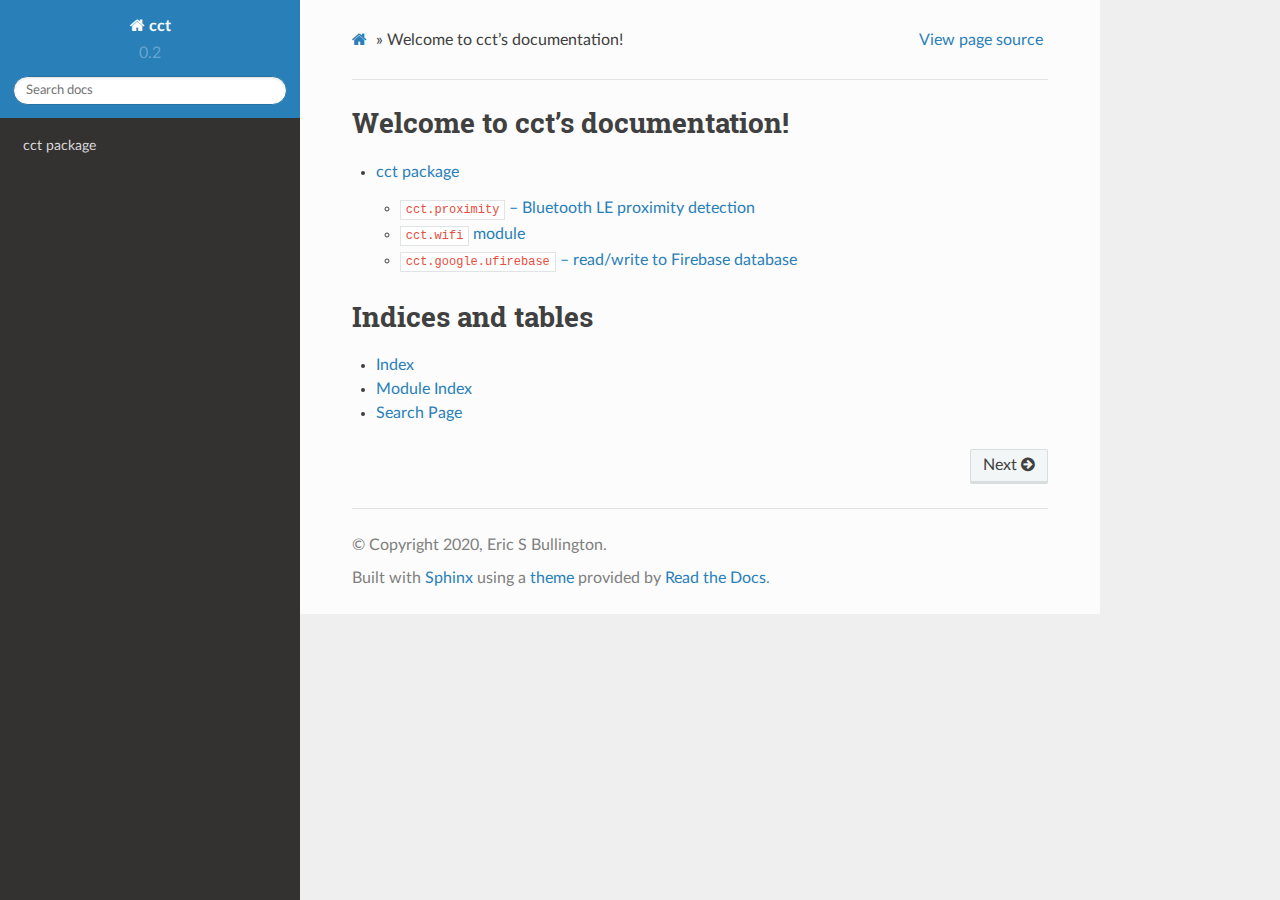
==== index.html @ 5c13d083 "Updated gh-pages" ====
<!DOCTYPE html>
<html class="writer-html5" lang="en" >
<head>
  <meta charset="utf-8" />
  
  <meta name="viewport" content="width=device-width, initial-scale=1.0" />
  
  <title>Welcome to cct’s documentation! &mdash; cct 0.2.0 documentation</title>
  

  
  <link rel="stylesheet" href="_static/css/theme.css" type="text/css" />
  <link rel="stylesheet" href="_static/pygments.css" type="text/css" />

  
  

  
  

  

  
  <!--[if lt IE 9]>
    <script src="_static/js/html5shiv.min.js"></script>
  <![endif]-->
  
    
      <script type="text/javascript" id="documentation_options" data-url_root="./" src="_static/documentation_options.js"></script>
        <script src="_static/jquery.js"></script>
        <script src="_static/underscore.js"></script>
        <script src="_static/doctools.js"></script>
    
    <script type="text/javascript" src="_static/js/theme.js"></script>

    
    <link rel="index" title="Index" href="genindex.html" />
    <link rel="search" title="Search" href="search.html" />
    <link rel="next" title="cct package" href="cct.html" /> 
</head>

<body class="wy-body-for-nav">

   
  <div class="wy-grid-for-nav">
    
    <nav data-toggle="wy-nav-shift" class="wy-nav-side">
      <div class="wy-side-scroll">
        <div class="wy-side-nav-search" >
          

          
            <a href="#" class="icon icon-home"> cct
          

          
          </a>

          
            
            
              <div class="version">
                0.2
              </div>
            
          

          
<div role="search">
  <form id="rtd-search-form" class="wy-form" action="search.html" method="get">
    <input type="text" name="q" placeholder="Search docs" />
    <input type="hidden" name="check_keywords" value="yes" />
    <input type="hidden" name="area" value="default" />
  </form>
</div>

          
        </div>

        
        <div class="wy-menu wy-menu-vertical" data-spy="affix" role="navigation" aria-label="main navigation">
          
            
            
              
            
            
              <ul>
<li class="toctree-l1"><a class="reference internal" href="cct.html">cct package</a></li>
</ul>

            
          
        </div>
        
      </div>
    </nav>

    <section data-toggle="wy-nav-shift" class="wy-nav-content-wrap">

      
      <nav class="wy-nav-top" aria-label="top navigation">
        
          <i data-toggle="wy-nav-top" class="fa fa-bars"></i>
          <a href="#">cct</a>
        
      </nav>


      <div class="wy-nav-content">
        
        <div class="rst-content">
        
          

















<div role="navigation" aria-label="breadcrumbs navigation">

  <ul class="wy-breadcrumbs">
    
      <li><a href="#" class="icon icon-home"></a> &raquo;</li>
        
      <li>Welcome to cct’s documentation!</li>
    
    
      <li class="wy-breadcrumbs-aside">
        
          
            <a href="_sources/index.rst.txt" rel="nofollow"> View page source</a>
          
        
      </li>
    
  </ul>

  
  <hr/>
</div>
          <div role="main" class="document" itemscope="itemscope" itemtype="http://schema.org/Article">
           <div itemprop="articleBody">
            
  <div class="section" id="welcome-to-cct-s-documentation">
<h1>Welcome to cct’s documentation!<a class="headerlink" href="#welcome-to-cct-s-documentation" title="Permalink to this headline">¶</a></h1>
<div class="toctree-wrapper compound">
<ul>
<li class="toctree-l1"><a class="reference internal" href="cct.html">cct package</a><ul>
<li class="toctree-l2"><a class="reference internal" href="cct.html#module-cct.proximity"><code class="docutils literal notranslate"><span class="pre">cct.proximity</span></code> – Bluetooth LE proximity detection</a></li>
<li class="toctree-l2"><a class="reference internal" href="cct.html#cct-wifi-module"><code class="docutils literal notranslate"><span class="pre">cct.wifi</span></code> module</a></li>
<li class="toctree-l2"><a class="reference internal" href="cct.html#cct-google-ufirebase-read-write-to-firebase-database"><code class="docutils literal notranslate"><span class="pre">cct.google.ufirebase</span></code> – read/write to Firebase database</a></li>
</ul>
</li>
</ul>
</div>
</div>
<div class="section" id="indices-and-tables">
<h1>Indices and tables<a class="headerlink" href="#indices-and-tables" title="Permalink to this headline">¶</a></h1>
<ul class="simple">
<li><p><a class="reference internal" href="genindex.html"><span class="std std-ref">Index</span></a></p></li>
<li><p><a class="reference internal" href="py-modindex.html"><span class="std std-ref">Module Index</span></a></p></li>
<li><p><a class="reference internal" href="search.html"><span class="std std-ref">Search Page</span></a></p></li>
</ul>
</div>


           </div>
           
          </div>
          <footer>
    <div class="rst-footer-buttons" role="navigation" aria-label="footer navigation">
        <a href="cct.html" class="btn btn-neutral float-right" title="cct package" accesskey="n" rel="next">Next <span class="fa fa-arrow-circle-right" aria-hidden="true"></span></a>
    </div>

  <hr/>

  <div role="contentinfo">
    <p>
        &#169; Copyright 2020, Eric S Bullington.

    </p>
  </div>
    
    
    
    Built with <a href="https://www.sphinx-doc.org/">Sphinx</a> using a
    
    <a href="https://github.com/readthedocs/sphinx_rtd_theme">theme</a>
    
    provided by <a href="https://readthedocs.org">Read the Docs</a>. 

</footer>
        </div>
      </div>

    </section>

  </div>
  

  <script type="text/javascript">
      jQuery(function () {
          SphinxRtdTheme.Navigation.enable(true);
      });
  </script>

  
  
    
   

</body>
</html>
---- _static/css/theme.css ----
html{box-sizing:border-box}*,:after,:before{box-sizing:inherit}article,aside,details,figcaption,figure,footer,header,hgroup,nav,section{display:block}audio,canvas,video{display:inline-block;*display:inline;*zoom:1}[hidden],audio:not([controls]){display:none}*{-webkit-box-sizing:border-box;-moz-box-sizing:border-box;box-sizing:border-box}html{font-size:100%;-webkit-text-size-adjust:100%;-ms-text-size-adjust:100%}body{margin:0}a:active,a:hover{outline:0}abbr[title]{border-bottom:1px dotted}b,strong{font-weight:700}blockquote{margin:0}dfn{font-style:italic}ins{background:#ff9;text-decoration:none}ins,mark{color:#000}mark{background:#ff0;font-style:italic;font-weight:700}.rst-content code,.rst-content tt,code,kbd,pre,samp{font-family:monospace,serif;_font-family:courier new,monospace;font-size:1em}pre{white-space:pre}q{quotes:none}q:after,q:before{content:"";content:none}small{font-size:85%}sub,sup{font-size:75%;line-height:0;position:relative;vertical-align:baseline}sup{top:-.5em}sub{bottom:-.25em}dl,ol,ul{margin:0;padding:0;list-style:none;list-style-image:none}li{list-style:none}dd{margin:0}img{border:0;-ms-interpolation-mode:bicubic;vertical-align:middle;max-width:100%}svg:not(:root){overflow:hidden}figure,form{margin:0}label{cursor:pointer}button,input,select,textarea{font-size:100%;margin:0;vertical-align:baseline;*vertical-align:middle}button,input{line-height:normal}button,input[type=button],input[type=reset],input[type=submit]{cursor:pointer;-webkit-appearance:button;*overflow:visible}button[disabled],input[disabled]{cursor:default}input[type=search]{-webkit-appearance:textfield;-moz-box-sizing:content-box;-webkit-box-sizing:content-box;box-sizing:content-box}textarea{resize:vertical}table{border-collapse:collapse;border-spacing:0}td{vertical-align:top}.chromeframe{margin:.2em 0;background:#ccc;color:#000;padding:.2em 0}.ir{display:block;border:0;text-indent:-999em;overflow:hidden;background-color:transparent;background-repeat:no-repeat;text-align:left;direction:ltr;*line-height:0}.ir br{display:none}.hidden{display:none!important;visibility:hidden}.visuallyhidden{border:0;clip:rect(0 0 0 0);height:1px;margin:-1px;overflow:hidden;padding:0;position:absolute;width:1px}.visuallyhidden.focusable:active,.visuallyhidden.focusable:focus{clip:auto;height:auto;margin:0;overflow:visible;position:static;width:auto}.invisible{visibility:hidden}.relative{position:relative}big,small{font-size:100%}@media print{body,html,section{background:none!important}*{box-shadow:none!important;text-shadow:none!important;filter:none!important;-ms-filter:none!important}a,a:visited{text-decoration:underline}.ir a:after,a[href^="#"]:after,a[href^="javascript:"]:after{content:""}blockquote,pre{page-break-inside:avoid}thead{display:table-header-group}img,tr{page-break-inside:avoid}img{max-width:100%!important}@page{margin:.5cm}.rst-content .toctree-wrapper>p.caption,h2,h3,p{orphans:3;widows:3}.rst-content .toctree-wrapper>p.caption,h2,h3{page-break-after:avoid}}.btn,.fa:before,.icon:before,.rst-content .admonition,.rst-content .admonition-title:before,.rst-content .admonition-todo,.rst-content .attention,.rst-content .caution,.rst-content .code-block-caption .headerlink:before,.rst-content .danger,.rst-content .error,.rst-content .hint,.rst-content .important,.rst-content .note,.rst-content .seealso,.rst-content .tip,.rst-content .warning,.rst-content code.download span:first-child:before,.rst-content dl dt .headerlink:before,.rst-content h1 .headerlink:before,.rst-content h2 .headerlink:before,.rst-content h3 .headerlink:before,.rst-content h4 .headerlink:before,.rst-content h5 .headerlink:before,.rst-content h6 .headerlink:before,.rst-content p.caption .headerlink:before,.rst-content table>caption .headerlink:before,.rst-content tt.download span:first-child:before,.wy-alert,.wy-dropdown .caret:before,.wy-inline-validate.wy-inline-validate-danger .wy-input-context:before,.wy-inline-validate.wy-inline-validate-info .wy-input-context:before,.wy-inline-validate.wy-inline-validate-success .wy-input-context:before,.wy-inline-validate.wy-inline-validate-warning .wy-input-context:before,.wy-menu-vertical li.current>a,.wy-menu-vertical li.current>a span.toctree-expand:before,.wy-menu-vertical li.on a,.wy-menu-vertical li.on a span.toctree-expand:before,.wy-menu-vertical li span.toctree-expand:before,.wy-nav-top a,.wy-side-nav-search .wy-dropdown>a,.wy-side-nav-search>a,input[type=color],input[type=date],input[type=datetime-local],input[type=datetime],input[type=email],input[type=month],input[type=number],input[type=password],input[type=search],input[type=tel],input[type=text],input[type=time],input[type=url],input[type=week],select,textarea{-webkit-font-smoothing:antialiased}.clearfix{*zoom:1}.clearfix:after,.clearfix:before{display:table;content:""}.clearfix:after{clear:both}/*!
 *  Font Awesome 4.7.0 by @davegandy - http://fontawesome.io - @fontawesome
 *  License - http://fontawesome.io/license (Font: SIL OFL 1.1, CSS: MIT License)
 */@font-face{font-family:FontAwesome;src:url(fonts/fontawesome-webfont.eot?674f50d287a8c48dc19ba404d20fe713);src:url(fonts/fontawesome-webfont.eot?674f50d287a8c48dc19ba404d20fe713?#iefix&v=4.7.0) format("embedded-opentype"),url(fonts/fontawesome-webfont.woff2?af7ae505a9eed503f8b8e6982036873e) format("woff2"),url(fonts/fontawesome-webfont.woff?fee66e712a8a08eef5805a46892932ad) format("woff"),url(fonts/fontawesome-webfont.ttf?b06871f281fee6b241d60582ae9369b9) format("truetype"),url(fonts/fontawesome-webfont.svg?912ec66d7572ff821749319396470bde#fontawesomeregular) format("svg");font-weight:400;font-style:normal}.fa,.icon,.rst-content .admonition-title,.rst-content .code-block-caption .headerlink,.rst-content code.download span:first-child,.rst-content dl dt .headerlink,.rst-content h1 .headerlink,.rst-content h2 .headerlink,.rst-content h3 .headerlink,.rst-content h4 .headerlink,.rst-content h5 .headerlink,.rst-content h6 .headerlink,.rst-content p.caption .headerlink,.rst-content table>caption .headerlink,.rst-content tt.download span:first-child,.wy-menu-vertical li.current>a span.toctree-expand,.wy-menu-vertical li.on a span.toctree-expand,.wy-menu-vertical li span.toctree-expand{display:inline-block;font:normal normal normal 14px/1 FontAwesome;font-size:inherit;text-rendering:auto;-webkit-font-smoothing:antialiased;-moz-osx-font-smoothing:grayscale}.fa-lg{font-size:1.33333em;line-height:.75em;vertical-align:-15%}.fa-2x{font-size:2em}.fa-3x{font-size:3em}.fa-4x{font-size:4em}.fa-5x{font-size:5em}.fa-fw{width:1.28571em;text-align:center}.fa-ul{padding-left:0;margin-left:2.14286em;list-style-type:none}.fa-ul>li{position:relative}.fa-li{position:absolute;left:-2.14286em;width:2.14286em;top:.14286em;text-align:center}.fa-li.fa-lg{left:-1.85714em}.fa-border{padding:.2em .25em .15em;border:.08em solid #eee;border-radius:.1em}.fa-pull-left{float:left}.fa-pull-right{float:right}.fa-pull-left.icon,.fa.fa-pull-left,.rst-content .code-block-caption .fa-pull-left.headerlink,.rst-content .fa-pull-left.admonition-title,.rst-content code.download span.fa-pull-left:first-child,.rst-content dl dt .fa-pull-left.headerlink,.rst-content h1 .fa-pull-left.headerlink,.rst-content h2 .fa-pull-left.headerlink,.rst-content h3 .fa-pull-left.headerlink,.rst-content h4 .fa-pull-left.headerlink,.rst-content h5 .fa-pull-left.headerlink,.rst-content h6 .fa-pull-left.headerlink,.rst-content p.caption .fa-pull-left.headerlink,.rst-content table>caption .fa-pull-left.headerlink,.rst-content tt.download span.fa-pull-left:first-child,.wy-menu-vertical li.current>a span.fa-pull-left.toctree-expand,.wy-menu-vertical li.on a span.fa-pull-left.toctree-expand,.wy-menu-vertical li span.fa-pull-left.toctree-expand{margin-right:.3em}.fa-pull-right.icon,.fa.fa-pull-right,.rst-content .code-block-caption .fa-pull-right.headerlink,.rst-content .fa-pull-right.admonition-title,.rst-content code.download span.fa-pull-right:first-child,.rst-content dl dt .fa-pull-right.headerlink,.rst-content h1 .fa-pull-right.headerlink,.rst-content h2 .fa-pull-right.headerlink,.rst-content h3 .fa-pull-right.headerlink,.rst-content h4 .fa-pull-right.headerlink,.rst-content h5 .fa-pull-right.headerlink,.rst-content h6 .fa-pull-right.headerlink,.rst-content p.caption .fa-pull-right.headerlink,.rst-content table>caption .fa-pull-right.headerlink,.rst-content tt.download span.fa-pull-right:first-child,.wy-menu-vertical li.current>a span.fa-pull-right.toctree-expand,.wy-menu-vertical li.on a span.fa-pull-right.toctree-expand,.wy-menu-vertical li span.fa-pull-right.toctree-expand{margin-left:.3em}.pull-right{float:right}.pull-left{float:left}.fa.pull-left,.pull-left.icon,.rst-content .code-block-caption .pull-left.headerlink,.rst-content .pull-left.admonition-title,.rst-content code.download span.pull-left:first-child,.rst-content dl dt .pull-left.headerlink,.rst-content h1 .pull-left.headerlink,.rst-content h2 .pull-left.headerlink,.rst-content h3 .pull-left.headerlink,.rst-content h4 .pull-left.headerlink,.rst-content h5 .pull-left.headerlink,.rst-content h6 .pull-left.headerlink,.rst-content p.caption .pull-left.headerlink,.rst-content table>caption .pull-left.headerlink,.rst-content tt.download span.pull-left:first-child,.wy-menu-vertical li.current>a span.pull-left.toctree-expand,.wy-menu-vertical li.on a span.pull-left.toctree-expand,.wy-menu-vertical li span.pull-left.toctree-expand{margin-right:.3em}.fa.pull-right,.pull-right.icon,.rst-content .code-block-caption .pull-right.headerlink,.rst-content .pull-right.admonition-title,.rst-content code.download span.pull-right:first-child,.rst-content dl dt .pull-right.headerlink,.rst-content h1 .pull-right.headerlink,.rst-content h2 .pull-right.headerlink,.rst-content h3 .pull-right.headerlink,.rst-content h4 .pull-right.headerlink,.rst-content h5 .pull-right.headerlink,.rst-content h6 .pull-right.headerlink,.rst-content p.caption .pull-right.headerlink,.rst-content table>caption .pull-right.headerlink,.rst-content tt.download span.pull-right:first-child,.wy-menu-vertical li.current>a span.pull-right.toctree-expand,.wy-menu-vertical li.on a span.pull-right.toctree-expand,.wy-menu-vertical li span.pull-right.toctree-expand{margin-left:.3em}.fa-spin{-webkit-animation:fa-spin 2s linear infinite;animation:fa-spin 2s linear infinite}.fa-pulse{-webkit-animation:fa-spin 1s steps(8) infinite;animation:fa-spin 1s steps(8) infinite}@-webkit-keyframes fa-spin{0%{-webkit-transform:rotate(0deg);transform:rotate(0deg)}to{-webkit-transform:rotate(359deg);transform:rotate(359deg)}}@keyframes fa-spin{0%{-webkit-transform:rotate(0deg);transform:rotate(0deg)}to{-webkit-transform:rotate(359deg);transform:rotate(359deg)}}.fa-rotate-90{-ms-filter:"progid:DXImageTransform.Microsoft.BasicImage(rotation=1)";-webkit-transform:rotate(90deg);-ms-transform:rotate(90deg);transform:rotate(90deg)}.fa-rotate-180{-ms-filter:"progid:DXImageTransform.Microsoft.BasicImage(rotation=2)";-webkit-transform:rotate(180deg);-ms-transform:rotate(180deg);transform:rotate(180deg)}.fa-rotate-270{-ms-filter:"progid:DXImageTransform.Microsoft.BasicImage(rotation=3)";-webkit-transform:rotate(270deg);-ms-transform:rotate(270deg);transform:rotate(270deg)}.fa-flip-horizontal{-ms-filter:"progid:DXImageTransform.Microsoft.BasicImage(rotation=0, mirror=1)";-webkit-transform:scaleX(-1);-ms-transform:scaleX(-1);transform:scaleX(-1)}.fa-flip-vertical{-ms-filter:"progid:DXImageTransform.Microsoft.BasicImage(rotation=2, mirror=1)";-webkit-transform:scaleY(-1);-ms-transform:scaleY(-1);transform:scaleY(-1)}:root .fa-flip-horizontal,:root .fa-flip-vertical,:root .fa-rotate-90,:root .fa-rotate-180,:root .fa-rotate-270{filter:none}.fa-stack{position:relative;display:inline-block;width:2em;height:2em;line-height:2em;vertical-align:middle}.fa-stack-1x,.fa-stack-2x{position:absolute;left:0;width:100%;text-align:center}.fa-stack-1x{line-height:inherit}.fa-stack-2x{font-size:2em}.fa-inverse{color:#fff}.fa-glass:before{content:""}.fa-music:before{content:""}.fa-search:before,.icon-search:before{content:""}.fa-envelope-o:before{content:""}.fa-heart:before{content:""}.fa-star:before{content:""}.fa-star-o:before{content:""}.fa-user:before{content:""}.fa-film:before{content:""}.fa-th-large:before{content:""}.fa-th:before{content:""}.fa-th-list:before{content:""}.fa-check:before{content:""}.fa-close:before,.fa-remove:before,.fa-times:before{content:""}.fa-search-plus:before{content:""}.fa-search-minus:before{content:""}.fa-power-off:before{content:""}.fa-signal:before{content:""}.fa-cog:before,.fa-gear:before{content:""}.fa-trash-o:before{content:""}.fa-home:before,.icon-home:before{content:""}.fa-file-o:before{content:""}.fa-clock-o:before{content:""}.fa-road:before{content:""}.fa-download:before,.rst-content code.download span:first-child:before,.rst-content tt.download span:first-child:before{content:""}.fa-arrow-circle-o-down:before{content:""}.fa-arrow-circle-o-up:before{content:""}.fa-inbox:before{content:""}.fa-play-circle-o:before{content:""}.fa-repeat:before,.fa-rotate-right:before{content:""}.fa-refresh:before{content:""}.fa-list-alt:before{content:""}.fa-lock:before{content:""}.fa-flag:before{content:""}.fa-headphones:before{content:""}.fa-volume-off:before{content:""}.fa-volume-down:before{content:""}.fa-volume-up:before{content:""}.fa-qrcode:before{content:""}.fa-barcode:before{content:""}.fa-tag:before{content:""}.fa-tags:before{content:""}.fa-book:before,.icon-book:before{content:""}.fa-bookmark:before{content:""}.fa-print:before{content:""}.fa-camera:before{content:""}.fa-font:before{content:""}.fa-bold:before{content:""}.fa-italic:before{content:""}.fa-text-height:before{content:""}.fa-text-width:before{content:""}.fa-align-left:before{content:""}.fa-align-center:before{content:""}.fa-align-right:before{content:""}.fa-align-justify:before{content:""}.fa-list:before{content:""}.fa-dedent:before,.fa-outdent:before{content:""}.fa-indent:before{content:""}.fa-video-camera:before{content:""}.fa-image:before,.fa-photo:before,.fa-picture-o:before{content:""}.fa-pencil:before{content:""}.fa-map-marker:before{content:""}.fa-adjust:before{content:""}.fa-tint:before{content:""}.fa-edit:before,.fa-pencil-square-o:before{content:""}.fa-share-square-o:before{content:""}.fa-check-square-o:before{content:""}.fa-arrows:before{content:""}.fa-step-backward:before{content:""}.fa-fast-backward:before{content:""}.fa-backward:before{content:""}.fa-play:before{content:""}.fa-pause:before{content:""}.fa-stop:before{content:""}.fa-forward:before{content:""}.fa-fast-forward:before{content:""}.fa-step-forward:before{content:""}.fa-eject:before{content:""}.fa-chevron-left:before{content:""}.fa-chevron-right:before{content:""}.fa-plus-circle:before{content:""}.fa-minus-circle:before{content:""}.fa-times-circle:before,.wy-inline-validate.wy-inline-validate-danger .wy-input-context:before{content:""}.fa-check-circle:before,.wy-inline-validate.wy-inline-validate-success .wy-input-context:before{content:""}.fa-question-circle:before{content:""}.fa-info-circle:before{content:""}.fa-crosshairs:before{content:""}.fa-times-circle-o:before{content:""}.fa-check-circle-o:before{content:""}.fa-ban:before{content:""}.fa-arrow-left:before{content:""}.fa-arrow-right:before{content:""}.fa-arrow-up:before{content:""}.fa-arrow-down:before{content:""}.fa-mail-forward:before,.fa-share:before{content:""}.fa-expand:before{content:""}.fa-compress:before{content:""}.fa-plus:before{content:""}.fa-minus:before{content:""}.fa-asterisk:before{content:""}.fa-exclamation-circle:before,.rst-content .admonition-title:before,.wy-inline-validate.wy-inline-validate-info .wy-input-context:before,.wy-inline-validate.wy-inline-validate-warning .wy-input-context:before{content:""}.fa-gift:before{content:""}.fa-leaf:before{content:""}.fa-fire:before,.icon-fire:before{content:""}.fa-eye:before{content:""}.fa-eye-slash:before{content:""}.fa-exclamation-triangle:before,.fa-warning:before{content:""}.fa-plane:before{content:""}.fa-calendar:before{content:""}.fa-random:before{content:""}.fa-comment:before{content:""}.fa-magnet:before{content:""}.fa-chevron-up:before{content:""}.fa-chevron-down:before{content:""}.fa-retweet:before{content:""}.fa-shopping-cart:before{content:""}.fa-folder:before{content:""}.fa-folder-open:before{content:""}.fa-arrows-v:before{content:""}.fa-arrows-h:before{content:""}.fa-bar-chart-o:before,.fa-bar-chart:before{content:""}.fa-twitter-square:before{content:""}.fa-facebook-square:before{content:""}.fa-camera-retro:before{content:""}.fa-key:before{content:""}.fa-cogs:before,.fa-gears:before{content:""}.fa-comments:before{content:""}.fa-thumbs-o-up:before{content:""}.fa-thumbs-o-down:before{content:""}.fa-star-half:before{content:""}.fa-heart-o:before{content:""}.fa-sign-out:before{content:""}.fa-linkedin-square:before{content:""}.fa-thumb-tack:before{content:""}.fa-external-link:before{content:""}.fa-sign-in:before{content:""}.fa-trophy:before{content:""}.fa-github-square:before{content:""}.fa-upload:before{content:""}.fa-lemon-o:before{content:""}.fa-phone:before{content:""}.fa-square-o:before{content:""}.fa-bookmark-o:before{content:""}.fa-phone-square:before{content:""}.fa-twitter:before{content:""}.fa-facebook-f:before,.fa-facebook:before{content:""}.fa-github:before,.icon-github:before{content:""}.fa-unlock:before{content:""}.fa-credit-card:before{content:""}.fa-feed:before,.fa-rss:before{content:""}.fa-hdd-o:before{content:""}.fa-bullhorn:before{content:""}.fa-bell:before{content:""}.fa-certificate:before{content:""}.fa-hand-o-right:before{content:""}.fa-hand-o-left:before{content:""}.fa-hand-o-up:before{content:""}.fa-hand-o-down:before{content:""}.fa-arrow-circle-left:before,.icon-circle-arrow-left:before{content:""}.fa-arrow-circle-right:before,.icon-circle-arrow-right:before{content:""}.fa-arrow-circle-up:before{content:""}.fa-arrow-circle-down:before{content:""}.fa-globe:before{content:""}.fa-wrench:before{content:""}.fa-tasks:before{content:""}.fa-filter:before{content:""}.fa-briefcase:before{content:""}.fa-arrows-alt:before{content:""}.fa-group:before,.fa-users:before{content:""}.fa-chain:before,.fa-link:before,.icon-link:before{content:""}.fa-cloud:before{content:""}.fa-flask:before{content:""}.fa-cut:before,.fa-scissors:before{content:""}.fa-copy:before,.fa-files-o:before{content:""}.fa-paperclip:before{content:""}.fa-floppy-o:before,.fa-save:before{content:""}.fa-square:before{content:""}.fa-bars:before,.fa-navicon:before,.fa-reorder:before{content:""}.fa-list-ul:before{content:""}.fa-list-ol:before{content:""}.fa-strikethrough:before{content:""}.fa-underline:before{content:""}.fa-table:before{content:""}.fa-magic:before{content:""}.fa-truck:before{content:""}.fa-pinterest:before{content:""}.fa-pinterest-square:before{content:""}.fa-google-plus-square:before{content:""}.fa-google-plus:before{content:""}.fa-money:before{content:""}.fa-caret-down:before,.icon-caret-down:before,.wy-dropdown .caret:before{content:""}.fa-caret-up:before{content:""}.fa-caret-left:before{content:""}.fa-caret-right:before{content:""}.fa-columns:before{content:""}.fa-sort:before,.fa-unsorted:before{content:""}.fa-sort-desc:before,.fa-sort-down:before{content:""}.fa-sort-asc:before,.fa-sort-up:before{content:""}.fa-envelope:before{content:""}.fa-linkedin:before{content:""}.fa-rotate-left:before,.fa-undo:before{content:""}.fa-gavel:before,.fa-legal:before{content:""}.fa-dashboard:before,.fa-tachometer:before{content:""}.fa-comment-o:before{content:""}.fa-comments-o:before{content:""}.fa-bolt:before,.fa-flash:before{content:""}.fa-sitemap:before{content:""}.fa-umbrella:before{content:""}.fa-clipboard:before,.fa-paste:before{content:""}.fa-lightbulb-o:before{content:""}.fa-exchange:before{content:""}.fa-cloud-download:before{content:""}.fa-cloud-upload:before{content:""}.fa-user-md:before{content:""}.fa-stethoscope:before{content:""}.fa-suitcase:before{content:""}.fa-bell-o:before{content:""}.fa-coffee:before{content:""}.fa-cutlery:before{content:""}.fa-file-text-o:before{content:""}.fa-building-o:before{content:""}.fa-hospital-o:before{content:""}.fa-ambulance:before{content:""}.fa-medkit:before{content:""}.fa-fighter-jet:before{content:""}.fa-beer:before{content:""}.fa-h-square:before{content:""}.fa-plus-square:before{content:""}.fa-angle-double-left:before{content:""}.fa-angle-double-right:before{content:""}.fa-angle-double-up:before{content:""}.fa-angle-double-down:before{content:""}.fa-angle-left:before{content:""}.fa-angle-right:before{content:""}.fa-angle-up:before{content:""}.fa-angle-down:before{content:""}.fa-desktop:before{content:""}.fa-laptop:before{content:""}.fa-tablet:before{content:""}.fa-mobile-phone:before,.fa-mobile:before{content:""}.fa-circle-o:before{content:""}.fa-quote-left:before{content:""}.fa-quote-right:before{content:""}.fa-spinner:before{content:""}.fa-circle:before{content:""}.fa-mail-reply:before,.fa-reply:before{content:""}.fa-github-alt:before{content:""}.fa-folder-o:before{content:""}.fa-folder-open-o:before{content:""}.fa-smile-o:before{content:""}.fa-frown-o:before{content:""}.fa-meh-o:before{content:""}.fa-gamepad:before{content:""}.fa-keyboard-o:before{content:""}.fa-flag-o:before{content:""}.fa-flag-checkered:before{content:""}.fa-terminal:before{content:""}.fa-code:before{content:""}.fa-mail-reply-all:before,.fa-reply-all:before{content:""}.fa-star-half-empty:before,.fa-star-half-full:before,.fa-star-half-o:before{content:""}.fa-location-arrow:before{content:""}.fa-crop:before{content:""}.fa-code-fork:before{content:""}.fa-chain-broken:before,.fa-unlink:before{content:""}.fa-question:before{content:""}.fa-info:before{content:""}.fa-exclamation:before{content:""}.fa-superscript:before{content:""}.fa-subscript:before{content:""}.fa-eraser:before{content:""}.fa-puzzle-piece:before{content:""}.fa-microphone:before{content:""}.fa-microphone-slash:before{content:""}.fa-shield:before{content:""}.fa-calendar-o:before{content:""}.fa-fire-extinguisher:before{content:""}.fa-rocket:before{content:""}.fa-maxcdn:before{content:""}.fa-chevron-circle-left:before{content:""}.fa-chevron-circle-right:before{content:""}.fa-chevron-circle-up:before{content:""}.fa-chevron-circle-down:before{content:""}.fa-html5:before{content:""}.fa-css3:before{content:""}.fa-anchor:before{content:""}.fa-unlock-alt:before{content:""}.fa-bullseye:before{content:""}.fa-ellipsis-h:before{content:""}.fa-ellipsis-v:before{content:""}.fa-rss-square:before{content:""}.fa-play-circle:before{content:""}.fa-ticket:before{content:""}.fa-minus-square:before{content:""}.fa-minus-square-o:before,.wy-menu-vertical li.current>a span.toctree-expand:before,.wy-menu-vertical li.on a span.toctree-expand:before{content:""}.fa-level-up:before{content:""}.fa-level-down:before{content:""}.fa-check-square:before{content:""}.fa-pencil-square:before{content:""}.fa-external-link-square:before{content:""}.fa-share-square:before{content:""}.fa-compass:before{content:""}.fa-caret-square-o-down:before,.fa-toggle-down:before{content:""}.fa-caret-square-o-up:before,.fa-toggle-up:before{content:""}.fa-caret-square-o-right:before,.fa-toggle-right:before{content:""}.fa-eur:before,.fa-euro:before{content:""}.fa-gbp:before{content:""}.fa-dollar:before,.fa-usd:before{content:""}.fa-inr:before,.fa-rupee:before{content:""}.fa-cny:before,.fa-jpy:before,.fa-rmb:before,.fa-yen:before{content:""}.fa-rouble:before,.fa-rub:before,.fa-ruble:before{content:""}.fa-krw:before,.fa-won:before{content:""}.fa-bitcoin:before,.fa-btc:before{content:""}.fa-file:before{content:""}.fa-file-text:before{content:""}.fa-sort-alpha-asc:before{content:""}.fa-sort-alpha-desc:before{content:""}.fa-sort-amount-asc:before{content:""}.fa-sort-amount-desc:before{content:""}.fa-sort-numeric-asc:before{content:""}.fa-sort-numeric-desc:before{content:""}.fa-thumbs-up:before{content:""}.fa-thumbs-down:before{content:""}.fa-youtube-square:before{content:""}.fa-youtube:before{content:""}.fa-xing:before{content:""}.fa-xing-square:before{content:""}.fa-youtube-play:before{content:""}.fa-dropbox:before{content:""}.fa-stack-overflow:before{content:""}.fa-instagram:before{content:""}.fa-flickr:before{content:""}.fa-adn:before{content:""}.fa-bitbucket:before,.icon-bitbucket:before{content:""}.fa-bitbucket-square:before{content:""}.fa-tumblr:before{content:""}.fa-tumblr-square:before{content:""}.fa-long-arrow-down:before{content:""}.fa-long-arrow-up:before{content:""}.fa-long-arrow-left:before{content:""}.fa-long-arrow-right:before{content:""}.fa-apple:before{content:""}.fa-windows:before{content:""}.fa-android:before{content:""}.fa-linux:before{content:""}.fa-dribbble:before{content:""}.fa-skype:before{content:""}.fa-foursquare:before{content:""}.fa-trello:before{content:""}.fa-female:before{content:""}.fa-male:before{content:""}.fa-gittip:before,.fa-gratipay:before{content:""}.fa-sun-o:before{content:""}.fa-moon-o:before{content:""}.fa-archive:before{content:""}.fa-bug:before{content:""}.fa-vk:before{content:""}.fa-weibo:before{content:""}.fa-renren:before{content:""}.fa-pagelines:before{content:""}.fa-stack-exchange:before{content:""}.fa-arrow-circle-o-right:before{content:""}.fa-arrow-circle-o-left:before{content:""}.fa-caret-square-o-left:before,.fa-toggle-left:before{content:""}.fa-dot-circle-o:before{content:""}.fa-wheelchair:before{content:""}.fa-vimeo-square:before{content:""}.fa-try:before,.fa-turkish-lira:before{content:""}.fa-plus-square-o:before,.wy-menu-vertical li span.toctree-expand:before{content:""}.fa-space-shuttle:before{content:""}.fa-slack:before{content:""}.fa-envelope-square:before{content:""}.fa-wordpress:before{content:""}.fa-openid:before{content:""}.fa-bank:before,.fa-institution:before,.fa-university:before{content:""}.fa-graduation-cap:before,.fa-mortar-board:before{content:""}.fa-yahoo:before{content:""}.fa-google:before{content:""}.fa-reddit:before{content:""}.fa-reddit-square:before{content:""}.fa-stumbleupon-circle:before{content:""}.fa-stumbleupon:before{content:""}.fa-delicious:before{content:""}.fa-digg:before{content:""}.fa-pied-piper-pp:before{content:""}.fa-pied-piper-alt:before{content:""}.fa-drupal:before{content:""}.fa-joomla:before{content:""}.fa-language:before{content:""}.fa-fax:before{content:""}.fa-building:before{content:""}.fa-child:before{content:""}.fa-paw:before{content:""}.fa-spoon:before{content:""}.fa-cube:before{content:""}.fa-cubes:before{content:""}.fa-behance:before{content:""}.fa-behance-square:before{content:""}.fa-steam:before{content:""}.fa-steam-square:before{content:""}.fa-recycle:before{content:""}.fa-automobile:before,.fa-car:before{content:""}.fa-cab:before,.fa-taxi:before{content:""}.fa-tree:before{content:""}.fa-spotify:before{content:""}.fa-deviantart:before{content:""}.fa-soundcloud:before{content:""}.fa-database:before{content:""}.fa-file-pdf-o:before{content:""}.fa-file-word-o:before{content:""}.fa-file-excel-o:before{content:""}.fa-file-powerpoint-o:before{content:""}.fa-file-image-o:before,.fa-file-photo-o:before,.fa-file-picture-o:before{content:""}.fa-file-archive-o:before,.fa-file-zip-o:before{content:""}.fa-file-audio-o:before,.fa-file-sound-o:before{content:""}.fa-file-movie-o:before,.fa-file-video-o:before{content:""}.fa-file-code-o:before{content:""}.fa-vine:before{content:""}.fa-codepen:before{content:""}.fa-jsfiddle:before{content:""}.fa-life-bouy:before,.fa-life-buoy:before,.fa-life-ring:before,.fa-life-saver:before,.fa-support:before{content:""}.fa-circle-o-notch:before{content:""}.fa-ra:before,.fa-rebel:before,.fa-resistance:before{content:""}.fa-empire:before,.fa-ge:before{content:""}.fa-git-square:before{content:""}.fa-git:before{content:""}.fa-hacker-news:before,.fa-y-combinator-square:before,.fa-yc-square:before{content:""}.fa-tencent-weibo:before{content:""}.fa-qq:before{content:""}.fa-wechat:before,.fa-weixin:before{content:""}.fa-paper-plane:before,.fa-send:before{content:""}.fa-paper-plane-o:before,.fa-send-o:before{content:""}.fa-history:before{content:""}.fa-circle-thin:before{content:""}.fa-header:before{content:""}.fa-paragraph:before{content:""}.fa-sliders:before{content:""}.fa-share-alt:before{content:""}.fa-share-alt-square:before{content:""}.fa-bomb:before{content:""}.fa-futbol-o:before,.fa-soccer-ball-o:before{content:""}.fa-tty:before{content:""}.fa-binoculars:before{content:""}.fa-plug:before{content:""}.fa-slideshare:before{content:""}.fa-twitch:before{content:""}.fa-yelp:before{content:""}.fa-newspaper-o:before{content:""}.fa-wifi:before{content:""}.fa-calculator:before{content:""}.fa-paypal:before{content:""}.fa-google-wallet:before{content:""}.fa-cc-visa:before{content:""}.fa-cc-mastercard:before{content:""}.fa-cc-discover:before{content:""}.fa-cc-amex:before{content:""}.fa-cc-paypal:before{content:""}.fa-cc-stripe:before{content:""}.fa-bell-slash:before{content:""}.fa-bell-slash-o:before{content:""}.fa-trash:before{content:""}.fa-copyright:before{content:""}.fa-at:before{content:""}.fa-eyedropper:before{content:""}.fa-paint-brush:before{content:""}.fa-birthday-cake:before{content:""}.fa-area-chart:before{content:""}.fa-pie-chart:before{content:""}.fa-line-chart:before{content:""}.fa-lastfm:before{content:""}.fa-lastfm-square:before{content:""}.fa-toggle-off:before{content:""}.fa-toggle-on:before{content:""}.fa-bicycle:before{content:""}.fa-bus:before{content:""}.fa-ioxhost:before{content:""}.fa-angellist:before{content:""}.fa-cc:before{content:""}.fa-ils:before,.fa-shekel:before,.fa-sheqel:before{content:""}.fa-meanpath:before{content:""}.fa-buysellads:before{content:""}.fa-connectdevelop:before{content:""}.fa-dashcube:before{content:""}.fa-forumbee:before{content:""}.fa-leanpub:before{content:""}.fa-sellsy:before{content:""}.fa-shirtsinbulk:before{content:""}.fa-simplybuilt:before{content:""}.fa-skyatlas:before{content:""}.fa-cart-plus:before{content:""}.fa-cart-arrow-down:before{content:""}.fa-diamond:before{content:""}.fa-ship:before{content:""}.fa-user-secret:before{content:""}.fa-motorcycle:before{content:""}.fa-street-view:before{content:""}.fa-heartbeat:before{content:""}.fa-venus:before{content:""}.fa-mars:before{content:""}.fa-mercury:before{content:""}.fa-intersex:before,.fa-transgender:before{content:""}.fa-transgender-alt:before{content:""}.fa-venus-double:before{content:""}.fa-mars-double:before{content:""}.fa-venus-mars:before{content:""}.fa-mars-stroke:before{content:""}.fa-mars-stroke-v:before{content:""}.fa-mars-stroke-h:before{content:""}.fa-neuter:before{content:""}.fa-genderless:before{content:""}.fa-facebook-official:before{content:""}.fa-pinterest-p:before{content:""}.fa-whatsapp:before{content:""}.fa-server:before{content:""}.fa-user-plus:before{content:""}.fa-user-times:before{content:""}.fa-bed:before,.fa-hotel:before{content:""}.fa-viacoin:before{content:""}.fa-train:before{content:""}.fa-subway:before{content:""}.fa-medium:before{content:""}.fa-y-combinator:before,.fa-yc:before{content:""}.fa-optin-monster:before{content:""}.fa-opencart:before{content:""}.fa-expeditedssl:before{content:""}.fa-battery-4:before,.fa-battery-full:before,.fa-battery:before{content:""}.fa-battery-3:before,.fa-battery-three-quarters:before{content:""}.fa-battery-2:before,.fa-battery-half:before{content:""}.fa-battery-1:before,.fa-battery-quarter:before{content:""}.fa-battery-0:before,.fa-battery-empty:before{content:""}.fa-mouse-pointer:before{content:""}.fa-i-cursor:before{content:""}.fa-object-group:before{content:""}.fa-object-ungroup:before{content:""}.fa-sticky-note:before{content:""}.fa-sticky-note-o:before{content:""}.fa-cc-jcb:before{content:""}.fa-cc-diners-club:before{content:""}.fa-clone:before{content:""}.fa-balance-scale:before{content:""}.fa-hourglass-o:before{content:""}.fa-hourglass-1:before,.fa-hourglass-start:before{content:""}.fa-hourglass-2:before,.fa-hourglass-half:before{content:""}.fa-hourglass-3:before,.fa-hourglass-end:before{content:""}.fa-hourglass:before{content:""}.fa-hand-grab-o:before,.fa-hand-rock-o:before{content:""}.fa-hand-paper-o:before,.fa-hand-stop-o:before{content:""}.fa-hand-scissors-o:before{content:""}.fa-hand-lizard-o:before{content:""}.fa-hand-spock-o:before{content:""}.fa-hand-pointer-o:before{content:""}.fa-hand-peace-o:before{content:""}.fa-trademark:before{content:""}.fa-registered:before{content:""}.fa-creative-commons:before{content:""}.fa-gg:before{content:""}.fa-gg-circle:before{content:""}.fa-tripadvisor:before{content:""}.fa-odnoklassniki:before{content:""}.fa-odnoklassniki-square:before{content:""}.fa-get-pocket:before{content:""}.fa-wikipedia-w:before{content:""}.fa-safari:before{content:""}.fa-chrome:before{content:""}.fa-firefox:before{content:""}.fa-opera:before{content:""}.fa-internet-explorer:before{content:""}.fa-television:before,.fa-tv:before{content:""}.fa-contao:before{content:""}.fa-500px:before{content:""}.fa-amazon:before{content:""}.fa-calendar-plus-o:before{content:""}.fa-calendar-minus-o:before{content:""}.fa-calendar-times-o:before{content:""}.fa-calendar-check-o:before{content:""}.fa-industry:before{content:""}.fa-map-pin:before{content:""}.fa-map-signs:before{content:""}.fa-map-o:before{content:""}.fa-map:before{content:""}.fa-commenting:before{content:""}.fa-commenting-o:before{content:""}.fa-houzz:before{content:""}.fa-vimeo:before{content:""}.fa-black-tie:before{content:""}.fa-fonticons:before{content:""}.fa-reddit-alien:before{content:""}.fa-edge:before{content:""}.fa-credit-card-alt:before{content:""}.fa-codiepie:before{content:""}.fa-modx:before{content:""}.fa-fort-awesome:before{content:""}.fa-usb:before{content:""}.fa-product-hunt:before{content:""}.fa-mixcloud:before{content:""}.fa-scribd:before{content:""}.fa-pause-circle:before{content:""}.fa-pause-circle-o:before{content:""}.fa-stop-circle:before{content:""}.fa-stop-circle-o:before{content:""}.fa-shopping-bag:before{content:""}.fa-shopping-basket:before{content:""}.fa-hashtag:before{content:""}.fa-bluetooth:before{content:""}.fa-bluetooth-b:before{content:""}.fa-percent:before{content:""}.fa-gitlab:before,.icon-gitlab:before{content:""}.fa-wpbeginner:before{content:""}.fa-wpforms:before{content:""}.fa-envira:before{content:""}.fa-universal-access:before{content:""}.fa-wheelchair-alt:before{content:""}.fa-question-circle-o:before{content:""}.fa-blind:before{content:""}.fa-audio-description:before{content:""}.fa-volume-control-phone:before{content:""}.fa-braille:before{content:""}.fa-assistive-listening-systems:before{content:""}.fa-american-sign-language-interpreting:before,.fa-asl-interpreting:before{content:""}.fa-deaf:before,.fa-deafness:before,.fa-hard-of-hearing:before{content:""}.fa-glide:before{content:""}.fa-glide-g:before{content:""}.fa-sign-language:before,.fa-signing:before{content:""}.fa-low-vision:before{content:""}.fa-viadeo:before{content:""}.fa-viadeo-square:before{content:""}.fa-snapchat:before{content:""}.fa-snapchat-ghost:before{content:""}.fa-snapchat-square:before{content:""}.fa-pied-piper:before{content:""}.fa-first-order:before{content:""}.fa-yoast:before{content:""}.fa-themeisle:before{content:""}.fa-google-plus-circle:before,.fa-google-plus-official:before{content:""}.fa-fa:before,.fa-font-awesome:before{content:""}.fa-handshake-o:before{content:""}.fa-envelope-open:before{content:""}.fa-envelope-open-o:before{content:""}.fa-linode:before{content:""}.fa-address-book:before{content:""}.fa-address-book-o:before{content:""}.fa-address-card:before,.fa-vcard:before{content:""}.fa-address-card-o:before,.fa-vcard-o:before{content:""}.fa-user-circle:before{content:""}.fa-user-circle-o:before{content:""}.fa-user-o:before{content:""}.fa-id-badge:before{content:""}.fa-drivers-license:before,.fa-id-card:before{content:""}.fa-drivers-license-o:before,.fa-id-card-o:before{content:""}.fa-quora:before{content:""}.fa-free-code-camp:before{content:""}.fa-telegram:before{content:""}.fa-thermometer-4:before,.fa-thermometer-full:before,.fa-thermometer:before{content:""}.fa-thermometer-3:before,.fa-thermometer-three-quarters:before{content:""}.fa-thermometer-2:before,.fa-thermometer-half:before{content:""}.fa-thermometer-1:before,.fa-thermometer-quarter:before{content:""}.fa-thermometer-0:before,.fa-thermometer-empty:before{content:""}.fa-shower:before{content:""}.fa-bath:before,.fa-bathtub:before,.fa-s15:before{content:""}.fa-podcast:before{content:""}.fa-window-maximize:before{content:""}.fa-window-minimize:before{content:""}.fa-window-restore:before{content:""}.fa-times-rectangle:before,.fa-window-close:before{content:""}.fa-times-rectangle-o:before,.fa-window-close-o:before{content:""}.fa-bandcamp:before{content:""}.fa-grav:before{content:""}.fa-etsy:before{content:""}.fa-imdb:before{content:""}.fa-ravelry:before{content:""}.fa-eercast:before{content:""}.fa-microchip:before{content:""}.fa-snowflake-o:before{content:""}.fa-superpowers:before{content:""}.fa-wpexplorer:before{content:""}.fa-meetup:before{content:""}.sr-only{position:absolute;width:1px;height:1px;padding:0;margin:-1px;overflow:hidden;clip:rect(0,0,0,0);border:0}.sr-only-focusable:active,.sr-only-focusable:focus{position:static;width:auto;height:auto;margin:0;overflow:visible;clip:auto}.fa,.icon,.rst-content .admonition-title,.rst-content .code-block-caption .headerlink,.rst-content code.download span:first-child,.rst-content dl dt .headerlink,.rst-content h1 .headerlink,.rst-content h2 .headerlink,.rst-content h3 .headerlink,.rst-content h4 .headerlink,.rst-content h5 .headerlink,.rst-content h6 .headerlink,.rst-content p.caption .headerlink,.rst-content table>caption .headerlink,.rst-content tt.download span:first-child,.wy-dropdown .caret,.wy-inline-validate.wy-inline-validate-danger .wy-input-context,.wy-inline-validate.wy-inline-validate-info .wy-input-context,.wy-inline-validate.wy-inline-validate-success .wy-input-context,.wy-inline-validate.wy-inline-validate-warning .wy-input-context,.wy-menu-vertical li.current>a span.toctree-expand,.wy-menu-vertical li.on a span.toctree-expand,.wy-menu-vertical li span.toctree-expand{font-family:inherit}.fa:before,.icon:before,.rst-content .admonition-title:before,.rst-content .code-block-caption .headerlink:before,.rst-content code.download span:first-child:before,.rst-content dl dt .headerlink:before,.rst-content h1 .headerlink:before,.rst-content h2 .headerlink:before,.rst-content h3 .headerlink:before,.rst-content h4 .headerlink:before,.rst-content h5 .headerlink:before,.rst-content h6 .headerlink:before,.rst-content p.caption .headerlink:before,.rst-content table>caption .headerlink:before,.rst-content tt.download span:first-child:before,.wy-dropdown .caret:before,.wy-inline-validate.wy-inline-validate-danger .wy-input-context:before,.wy-inline-validate.wy-inline-validate-info .wy-input-context:before,.wy-inline-validate.wy-inline-validate-success .wy-input-context:before,.wy-inline-validate.wy-inline-validate-warning .wy-input-context:before,.wy-menu-vertical li.current>a span.toctree-expand:before,.wy-menu-vertical li.on a span.toctree-expand:before,.wy-menu-vertical li span.toctree-expand:before{font-family:FontAwesome;display:inline-block;font-style:normal;font-weight:400;line-height:1;text-decoration:inherit}.rst-content .code-block-caption a .headerlink,.rst-content a .admonition-title,.rst-content code.download a span:first-child,.rst-content dl dt a .headerlink,.rst-content h1 a .headerlink,.rst-content h2 a .headerlink,.rst-content h3 a .headerlink,.rst-content h4 a .headerlink,.rst-content h5 a .headerlink,.rst-content h6 a .headerlink,.rst-content p.caption a .headerlink,.rst-content table>caption a .headerlink,.rst-content tt.download a span:first-child,.wy-menu-vertical li.current>a span.toctree-expand,.wy-menu-vertical li.on a span.toctree-expand,.wy-menu-vertical li a span.toctree-expand,a .fa,a .icon,a .rst-content .admonition-title,a .rst-content .code-block-caption .headerlink,a .rst-content code.download span:first-child,a .rst-content dl dt .headerlink,a .rst-content h1 .headerlink,a .rst-content h2 .headerlink,a .rst-content h3 .headerlink,a .rst-content h4 .headerlink,a .rst-content h5 .headerlink,a .rst-content h6 .headerlink,a .rst-content p.caption .headerlink,a .rst-content table>caption .headerlink,a .rst-content tt.download span:first-child,a .wy-menu-vertical li span.toctree-expand{display:inline-block;text-decoration:inherit}.btn .fa,.btn .icon,.btn .rst-content .admonition-title,.btn .rst-content .code-block-caption .headerlink,.btn .rst-content code.download span:first-child,.btn .rst-content dl dt .headerlink,.btn .rst-content h1 .headerlink,.btn .rst-content h2 .headerlink,.btn .rst-content h3 .headerlink,.btn .rst-content h4 .headerlink,.btn .rst-content h5 .headerlink,.btn .rst-content h6 .headerlink,.btn .rst-content p.caption .headerlink,.btn .rst-content table>caption .headerlink,.btn .rst-content tt.download span:first-child,.btn .wy-menu-vertical li.current>a span.toctree-expand,.btn .wy-menu-vertical li.on a span.toctree-expand,.btn .wy-menu-vertical li span.toctree-expand,.nav .fa,.nav .icon,.nav .rst-content .admonition-title,.nav .rst-content .code-block-caption .headerlink,.nav .rst-content code.download span:first-child,.nav .rst-content dl dt .headerlink,.nav .rst-content h1 .headerlink,.nav .rst-content h2 .headerlink,.nav .rst-content h3 .headerlink,.nav .rst-content h4 .headerlink,.nav .rst-content h5 .headerlink,.nav .rst-content h6 .headerlink,.nav .rst-content p.caption .headerlink,.nav .rst-content table>caption .headerlink,.nav .rst-content tt.download span:first-child,.nav .wy-menu-vertical li.current>a span.toctree-expand,.nav .wy-menu-vertical li.on a span.toctree-expand,.nav .wy-menu-vertical li span.toctree-expand,.rst-content .btn .admonition-title,.rst-content .code-block-caption .btn .headerlink,.rst-content .code-block-caption .nav .headerlink,.rst-content .nav .admonition-title,.rst-content code.download .btn span:first-child,.rst-content code.download .nav span:first-child,.rst-content dl dt .btn .headerlink,.rst-content dl dt .nav .headerlink,.rst-content h1 .btn .headerlink,.rst-content h1 .nav .headerlink,.rst-content h2 .btn .headerlink,.rst-content h2 .nav .headerlink,.rst-content h3 .btn .headerlink,.rst-content h3 .nav .headerlink,.rst-content h4 .btn .headerlink,.rst-content h4 .nav .headerlink,.rst-content h5 .btn .headerlink,.rst-content h5 .nav .headerlink,.rst-content h6 .btn .headerlink,.rst-content h6 .nav .headerlink,.rst-content p.caption .btn .headerlink,.rst-content p.caption .nav .headerlink,.rst-content table>caption .btn .headerlink,.rst-content table>caption .nav .headerlink,.rst-content tt.download .btn span:first-child,.rst-content tt.download .nav span:first-child,.wy-menu-vertical li .btn span.toctree-expand,.wy-menu-vertical li.current>a .btn span.toctree-expand,.wy-menu-vertical li.current>a .nav span.toctree-expand,.wy-menu-vertical li .nav span.toctree-expand,.wy-menu-vertical li.on a .btn span.toctree-expand,.wy-menu-vertical li.on a .nav span.toctree-expand{display:inline}.btn .fa-large.icon,.btn .fa.fa-large,.btn .rst-content .code-block-caption .fa-large.headerlink,.btn .rst-content .fa-large.admonition-title,.btn .rst-content code.download span.fa-large:first-child,.btn .rst-content dl dt .fa-large.headerlink,.btn .rst-content h1 .fa-large.headerlink,.btn .rst-content h2 .fa-large.headerlink,.btn .rst-content h3 .fa-large.headerlink,.btn .rst-content h4 .fa-large.headerlink,.btn .rst-content h5 .fa-large.headerlink,.btn .rst-content h6 .fa-large.headerlink,.btn .rst-content p.caption .fa-large.headerlink,.btn .rst-content table>caption .fa-large.headerlink,.btn .rst-content tt.download span.fa-large:first-child,.btn .wy-menu-vertical li span.fa-large.toctree-expand,.nav .fa-large.icon,.nav .fa.fa-large,.nav .rst-content .code-block-caption .fa-large.headerlink,.nav .rst-content .fa-large.admonition-title,.nav .rst-content code.download span.fa-large:first-child,.nav .rst-content dl dt .fa-large.headerlink,.nav .rst-content h1 .fa-large.headerlink,.nav .rst-content h2 .fa-large.headerlink,.nav .rst-content h3 .fa-large.headerlink,.nav .rst-content h4 .fa-large.headerlink,.nav .rst-content h5 .fa-large.headerlink,.nav .rst-content h6 .fa-large.headerlink,.nav .rst-content p.caption .fa-large.headerlink,.nav .rst-content table>caption .fa-large.headerlink,.nav .rst-content tt.download span.fa-large:first-child,.nav .wy-menu-vertical li span.fa-large.toctree-expand,.rst-content .btn .fa-large.admonition-title,.rst-content .code-block-caption .btn .fa-large.headerlink,.rst-content .code-block-caption .nav .fa-large.headerlink,.rst-content .nav .fa-large.admonition-title,.rst-content code.download .btn span.fa-large:first-child,.rst-content code.download .nav span.fa-large:first-child,.rst-content dl dt .btn .fa-large.headerlink,.rst-content dl dt .nav .fa-large.headerlink,.rst-content h1 .btn .fa-large.headerlink,.rst-content h1 .nav .fa-large.headerlink,.rst-content h2 .btn .fa-large.headerlink,.rst-content h2 .nav .fa-large.headerlink,.rst-content h3 .btn .fa-large.headerlink,.rst-content h3 .nav .fa-large.headerlink,.rst-content h4 .btn .fa-large.headerlink,.rst-content h4 .nav .fa-large.headerlink,.rst-content h5 .btn .fa-large.headerlink,.rst-content h5 .nav .fa-large.headerlink,.rst-content h6 .btn .fa-large.headerlink,.rst-content h6 .nav .fa-large.headerlink,.rst-content p.caption .btn .fa-large.headerlink,.rst-content p.caption .nav .fa-large.headerlink,.rst-content table>caption .btn .fa-large.headerlink,.rst-content table>caption .nav .fa-large.headerlink,.rst-content tt.download .btn span.fa-large:first-child,.rst-content tt.download .nav span.fa-large:first-child,.wy-menu-vertical li .btn span.fa-large.toctree-expand,.wy-menu-vertical li .nav span.fa-large.toctree-expand{line-height:.9em}.btn .fa-spin.icon,.btn .fa.fa-spin,.btn .rst-content .code-block-caption .fa-spin.headerlink,.btn .rst-content .fa-spin.admonition-title,.btn .rst-content code.download span.fa-spin:first-child,.btn .rst-content dl dt .fa-spin.headerlink,.btn .rst-content h1 .fa-spin.headerlink,.btn .rst-content h2 .fa-spin.headerlink,.btn .rst-content h3 .fa-spin.headerlink,.btn .rst-content h4 .fa-spin.headerlink,.btn .rst-content h5 .fa-spin.headerlink,.btn .rst-content h6 .fa-spin.headerlink,.btn .rst-content p.caption .fa-spin.headerlink,.btn .rst-content table>caption .fa-spin.headerlink,.btn .rst-content tt.download span.fa-spin:first-child,.btn .wy-menu-vertical li span.fa-spin.toctree-expand,.nav .fa-spin.icon,.nav .fa.fa-spin,.nav .rst-content .code-block-caption .fa-spin.headerlink,.nav .rst-content .fa-spin.admonition-title,.nav .rst-content code.download span.fa-spin:first-child,.nav .rst-content dl dt .fa-spin.headerlink,.nav .rst-content h1 .fa-spin.headerlink,.nav .rst-content h2 .fa-spin.headerlink,.nav .rst-content h3 .fa-spin.headerlink,.nav .rst-content h4 .fa-spin.headerlink,.nav .rst-content h5 .fa-spin.headerlink,.nav .rst-content h6 .fa-spin.headerlink,.nav .rst-content p.caption .fa-spin.headerlink,.nav .rst-content table>caption .fa-spin.headerlink,.nav .rst-content tt.download span.fa-spin:first-child,.nav .wy-menu-vertical li span.fa-spin.toctree-expand,.rst-content .btn .fa-spin.admonition-title,.rst-content .code-block-caption .btn .fa-spin.headerlink,.rst-content .code-block-caption .nav .fa-spin.headerlink,.rst-content .nav .fa-spin.admonition-title,.rst-content code.download .btn span.fa-spin:first-child,.rst-content code.download .nav span.fa-spin:first-child,.rst-content dl dt .btn .fa-spin.headerlink,.rst-content dl dt .nav .fa-spin.headerlink,.rst-content h1 .btn .fa-spin.headerlink,.rst-content h1 .nav .fa-spin.headerlink,.rst-content h2 .btn .fa-spin.headerlink,.rst-content h2 .nav .fa-spin.headerlink,.rst-content h3 .btn .fa-spin.headerlink,.rst-content h3 .nav .fa-spin.headerlink,.rst-content h4 .btn .fa-spin.headerlink,.rst-content h4 .nav .fa-spin.headerlink,.rst-content h5 .btn .fa-spin.headerlink,.rst-content h5 .nav .fa-spin.headerlink,.rst-content h6 .btn .fa-spin.headerlink,.rst-content h6 .nav .fa-spin.headerlink,.rst-content p.caption .btn .fa-spin.headerlink,.rst-content p.caption .nav .fa-spin.headerlink,.rst-content table>caption .btn .fa-spin.headerlink,.rst-content table>caption .nav .fa-spin.headerlink,.rst-content tt.download .btn span.fa-spin:first-child,.rst-content tt.download .nav span.fa-spin:first-child,.wy-menu-vertical li .btn span.fa-spin.toctree-expand,.wy-menu-vertical li .nav span.fa-spin.toctree-expand{display:inline-block}.btn.fa:before,.btn.icon:before,.rst-content .btn.admonition-title:before,.rst-content .code-block-caption .btn.headerlink:before,.rst-content code.download span.btn:first-child:before,.rst-content dl dt .btn.headerlink:before,.rst-content h1 .btn.headerlink:before,.rst-content h2 .btn.headerlink:before,.rst-content h3 .btn.headerlink:before,.rst-content h4 .btn.headerlink:before,.rst-content h5 .btn.headerlink:before,.rst-content h6 .btn.headerlink:before,.rst-content p.caption .btn.headerlink:before,.rst-content table>caption .btn.headerlink:before,.rst-content tt.download span.btn:first-child:before,.wy-menu-vertical li span.btn.toctree-expand:before{opacity:.5;-webkit-transition:opacity .05s ease-in;-moz-transition:opacity .05s ease-in;transition:opacity .05s ease-in}.btn.fa:hover:before,.btn.icon:hover:before,.rst-content .btn.admonition-title:hover:before,.rst-content .code-block-caption .btn.headerlink:hover:before,.rst-content code.download span.btn:first-child:hover:before,.rst-content dl dt .btn.headerlink:hover:before,.rst-content h1 .btn.headerlink:hover:before,.rst-content h2 .btn.headerlink:hover:before,.rst-content h3 .btn.headerlink:hover:before,.rst-content h4 .btn.headerlink:hover:before,.rst-content h5 .btn.headerlink:hover:before,.rst-content h6 .btn.headerlink:hover:before,.rst-content p.caption .btn.headerlink:hover:before,.rst-content table>caption .btn.headerlink:hover:before,.rst-content tt.download span.btn:first-child:hover:before,.wy-menu-vertical li span.btn.toctree-expand:hover:before{opacity:1}.btn-mini .fa:before,.btn-mini .icon:before,.btn-mini .rst-content .admonition-title:before,.btn-mini .rst-content .code-block-caption .headerlink:before,.btn-mini .rst-content code.download span:first-child:before,.btn-mini .rst-content dl dt .headerlink:before,.btn-mini .rst-content h1 .headerlink:before,.btn-mini .rst-content h2 .headerlink:before,.btn-mini .rst-content h3 .headerlink:before,.btn-mini .rst-content h4 .headerlink:before,.btn-mini .rst-content h5 .headerlink:before,.btn-mini .rst-content h6 .headerlink:before,.btn-mini .rst-content p.caption .headerlink:before,.btn-mini .rst-content table>caption .headerlink:before,.btn-mini .rst-content tt.download span:first-child:before,.btn-mini .wy-menu-vertical li span.toctree-expand:before,.rst-content .btn-mini .admonition-title:before,.rst-content .code-block-caption .btn-mini .headerlink:before,.rst-content code.download .btn-mini span:first-child:before,.rst-content dl dt .btn-mini .headerlink:before,.rst-content h1 .btn-mini .headerlink:before,.rst-content h2 .btn-mini .headerlink:before,.rst-content h3 .btn-mini .headerlink:before,.rst-content h4 .btn-mini .headerlink:before,.rst-content h5 .btn-mini .headerlink:before,.rst-content h6 .btn-mini .headerlink:before,.rst-content p.caption .btn-mini .headerlink:before,.rst-content table>caption .btn-mini .headerlink:before,.rst-content tt.download .btn-mini span:first-child:before,.wy-menu-vertical li .btn-mini span.toctree-expand:before{font-size:14px;vertical-align:-15%}.rst-content .admonition,.rst-content .admonition-todo,.rst-content .attention,.rst-content .caution,.rst-content .danger,.rst-content .error,.rst-content .hint,.rst-content .important,.rst-content .note,.rst-content .seealso,.rst-content .tip,.rst-content .warning,.wy-alert{padding:12px;line-height:24px;margin-bottom:24px;background:#e7f2fa}.rst-content .admonition-title,.wy-alert-title{font-weight:700;display:block;color:#fff;background:#6ab0de;padding:6px 12px;margin:-12px -12px 12px}.rst-content .danger,.rst-content .error,.rst-content .wy-alert-danger.admonition,.rst-content .wy-alert-danger.admonition-todo,.rst-content .wy-alert-danger.attention,.rst-content .wy-alert-danger.caution,.rst-content .wy-alert-danger.hint,.rst-content .wy-alert-danger.important,.rst-content .wy-alert-danger.note,.rst-content .wy-alert-danger.seealso,.rst-content .wy-alert-danger.tip,.rst-content .wy-alert-danger.warning,.wy-alert.wy-alert-danger{background:#fdf3f2}.rst-content .danger .admonition-title,.rst-content .danger .wy-alert-title,.rst-content .error .admonition-title,.rst-content .error .wy-alert-title,.rst-content .wy-alert-danger.admonition-todo .admonition-title,.rst-content .wy-alert-danger.admonition-todo .wy-alert-title,.rst-content .wy-alert-danger.admonition .admonition-title,.rst-content .wy-alert-danger.admonition .wy-alert-title,.rst-content .wy-alert-danger.attention .admonition-title,.rst-content .wy-alert-danger.attention .wy-alert-title,.rst-content .wy-alert-danger.caution .admonition-title,.rst-content .wy-alert-danger.caution .wy-alert-title,.rst-content .wy-alert-danger.hint .admonition-title,.rst-content .wy-alert-danger.hint .wy-alert-title,.rst-content .wy-alert-danger.important .admonition-title,.rst-content .wy-alert-danger.important .wy-alert-title,.rst-content .wy-alert-danger.note .admonition-title,.rst-content .wy-alert-danger.note .wy-alert-title,.rst-content .wy-alert-danger.seealso .admonition-title,.rst-content .wy-alert-danger.seealso .wy-alert-title,.rst-content .wy-alert-danger.tip .admonition-title,.rst-content .wy-alert-danger.tip .wy-alert-title,.rst-content .wy-alert-danger.warning .admonition-title,.rst-content .wy-alert-danger.warning .wy-alert-title,.rst-content .wy-alert.wy-alert-danger .admonition-title,.wy-alert.wy-alert-danger .rst-content .admonition-title,.wy-alert.wy-alert-danger .wy-alert-title{background:#f29f97}.rst-content .admonition-todo,.rst-content .attention,.rst-content .caution,.rst-content .warning,.rst-content .wy-alert-warning.admonition,.rst-content .wy-alert-warning.danger,.rst-content .wy-alert-warning.error,.rst-content .wy-alert-warning.hint,.rst-content .wy-alert-warning.important,.rst-content .wy-alert-warning.note,.rst-content .wy-alert-warning.seealso,.rst-content .wy-alert-warning.tip,.wy-alert.wy-alert-warning{background:#ffedcc}.rst-content .admonition-todo .admonition-title,.rst-content .admonition-todo .wy-alert-title,.rst-content .attention .admonition-title,.rst-content .attention .wy-alert-title,.rst-content .caution .admonition-title,.rst-content .caution .wy-alert-title,.rst-content .warning .admonition-title,.rst-content .warning .wy-alert-title,.rst-content .wy-alert-warning.admonition .admonition-title,.rst-content .wy-alert-warning.admonition .wy-alert-title,.rst-content .wy-alert-warning.danger .admonition-title,.rst-content .wy-alert-warning.danger .wy-alert-title,.rst-content .wy-alert-warning.error .admonition-title,.rst-content .wy-alert-warning.error .wy-alert-title,.rst-content .wy-alert-warning.hint .admonition-title,.rst-content .wy-alert-warning.hint .wy-alert-title,.rst-content .wy-alert-warning.important .admonition-title,.rst-content .wy-alert-warning.important .wy-alert-title,.rst-content .wy-alert-warning.note .admonition-title,.rst-content .wy-alert-warning.note .wy-alert-title,.rst-content .wy-alert-warning.seealso .admonition-title,.rst-content .wy-alert-warning.seealso .wy-alert-title,.rst-content .wy-alert-warning.tip .admonition-title,.rst-content .wy-alert-warning.tip .wy-alert-title,.rst-content .wy-alert.wy-alert-warning .admonition-title,.wy-alert.wy-alert-warning .rst-content .admonition-title,.wy-alert.wy-alert-warning .wy-alert-title{background:#f0b37e}.rst-content .note,.rst-content .seealso,.rst-content .wy-alert-info.admonition,.rst-content .wy-alert-info.admonition-todo,.rst-content .wy-alert-info.attention,.rst-content .wy-alert-info.caution,.rst-content .wy-alert-info.danger,.rst-content .wy-alert-info.error,.rst-content .wy-alert-info.hint,.rst-content .wy-alert-info.important,.rst-content .wy-alert-info.tip,.rst-content .wy-alert-info.warning,.wy-alert.wy-alert-info{background:#e7f2fa}.rst-content .note .admonition-title,.rst-content .note .wy-alert-title,.rst-content .seealso .admonition-title,.rst-content .seealso .wy-alert-title,.rst-content .wy-alert-info.admonition-todo .admonition-title,.rst-content .wy-alert-info.admonition-todo .wy-alert-title,.rst-content .wy-alert-info.admonition .admonition-title,.rst-content .wy-alert-info.admonition .wy-alert-title,.rst-content .wy-alert-info.attention .admonition-title,.rst-content .wy-alert-info.attention .wy-alert-title,.rst-content .wy-alert-info.caution .admonition-title,.rst-content .wy-alert-info.caution .wy-alert-title,.rst-content .wy-alert-info.danger .admonition-title,.rst-content .wy-alert-info.danger .wy-alert-title,.rst-content .wy-alert-info.error .admonition-title,.rst-content .wy-alert-info.error .wy-alert-title,.rst-content .wy-alert-info.hint .admonition-title,.rst-content .wy-alert-info.hint .wy-alert-title,.rst-content .wy-alert-info.important .admonition-title,.rst-content .wy-alert-info.important .wy-alert-title,.rst-content .wy-alert-info.tip .admonition-title,.rst-content .wy-alert-info.tip .wy-alert-title,.rst-content .wy-alert-info.warning .admonition-title,.rst-content .wy-alert-info.warning .wy-alert-title,.rst-content .wy-alert.wy-alert-info .admonition-title,.wy-alert.wy-alert-info .rst-content .admonition-title,.wy-alert.wy-alert-info .wy-alert-title{background:#6ab0de}.rst-content .hint,.rst-content .important,.rst-content .tip,.rst-content .wy-alert-success.admonition,.rst-content .wy-alert-success.admonition-todo,.rst-content .wy-alert-success.attention,.rst-content .wy-alert-success.caution,.rst-content .wy-alert-success.danger,.rst-content .wy-alert-success.error,.rst-content .wy-alert-success.note,.rst-content .wy-alert-success.seealso,.rst-content .wy-alert-success.warning,.wy-alert.wy-alert-success{background:#dbfaf4}.rst-content .hint .admonition-title,.rst-content .hint .wy-alert-title,.rst-content .important .admonition-title,.rst-content .important .wy-alert-title,.rst-content .tip .admonition-title,.rst-content .tip .wy-alert-title,.rst-content .wy-alert-success.admonition-todo .admonition-title,.rst-content .wy-alert-success.admonition-todo .wy-alert-title,.rst-content .wy-alert-success.admonition .admonition-title,.rst-content .wy-alert-success.admonition .wy-alert-title,.rst-content .wy-alert-success.attention .admonition-title,.rst-content .wy-alert-success.attention .wy-alert-title,.rst-content .wy-alert-success.caution .admonition-title,.rst-content .wy-alert-success.caution .wy-alert-title,.rst-content .wy-alert-success.danger .admonition-title,.rst-content .wy-alert-success.danger .wy-alert-title,.rst-content .wy-alert-success.error .admonition-title,.rst-content .wy-alert-success.error .wy-alert-title,.rst-content .wy-alert-success.note .admonition-title,.rst-content .wy-alert-success.note .wy-alert-title,.rst-content .wy-alert-success.seealso .admonition-title,.rst-content .wy-alert-success.seealso .wy-alert-title,.rst-content .wy-alert-success.warning .admonition-title,.rst-content .wy-alert-success.warning .wy-alert-title,.rst-content .wy-alert.wy-alert-success .admonition-title,.wy-alert.wy-alert-success .rst-content .admonition-title,.wy-alert.wy-alert-success .wy-alert-title{background:#1abc9c}.rst-content .wy-alert-neutral.admonition,.rst-content .wy-alert-neutral.admonition-todo,.rst-content .wy-alert-neutral.attention,.rst-content .wy-alert-neutral.caution,.rst-content .wy-alert-neutral.danger,.rst-content .wy-alert-neutral.error,.rst-content .wy-alert-neutral.hint,.rst-content .wy-alert-neutral.important,.rst-content .wy-alert-neutral.note,.rst-content .wy-alert-neutral.seealso,.rst-content .wy-alert-neutral.tip,.rst-content .wy-alert-neutral.warning,.wy-alert.wy-alert-neutral{background:#f3f6f6}.rst-content .wy-alert-neutral.admonition-todo .admonition-title,.rst-content .wy-alert-neutral.admonition-todo .wy-alert-title,.rst-content .wy-alert-neutral.admonition .admonition-title,.rst-content .wy-alert-neutral.admonition .wy-alert-title,.rst-content .wy-alert-neutral.attention .admonition-title,.rst-content .wy-alert-neutral.attention .wy-alert-title,.rst-content .wy-alert-neutral.caution .admonition-title,.rst-content .wy-alert-neutral.caution .wy-alert-title,.rst-content .wy-alert-neutral.danger .admonition-title,.rst-content .wy-alert-neutral.danger .wy-alert-title,.rst-content .wy-alert-neutral.error .admonition-title,.rst-content .wy-alert-neutral.error .wy-alert-title,.rst-content .wy-alert-neutral.hint .admonition-title,.rst-content .wy-alert-neutral.hint .wy-alert-title,.rst-content .wy-alert-neutral.important .admonition-title,.rst-content .wy-alert-neutral.important .wy-alert-title,.rst-content .wy-alert-neutral.note .admonition-title,.rst-content .wy-alert-neutral.note .wy-alert-title,.rst-content .wy-alert-neutral.seealso .admonition-title,.rst-content .wy-alert-neutral.seealso .wy-alert-title,.rst-content .wy-alert-neutral.tip .admonition-title,.rst-content .wy-alert-neutral.tip .wy-alert-title,.rst-content .wy-alert-neutral.warning .admonition-title,.rst-content .wy-alert-neutral.warning .wy-alert-title,.rst-content .wy-alert.wy-alert-neutral .admonition-title,.wy-alert.wy-alert-neutral .rst-content .admonition-title,.wy-alert.wy-alert-neutral .wy-alert-title{color:#404040;background:#e1e4e5}.rst-content .wy-alert-neutral.admonition-todo a,.rst-content .wy-alert-neutral.admonition a,.rst-content .wy-alert-neutral.attention a,.rst-content .wy-alert-neutral.caution a,.rst-content .wy-alert-neutral.danger a,.rst-content .wy-alert-neutral.error a,.rst-content .wy-alert-neutral.hint a,.rst-content .wy-alert-neutral.important a,.rst-content .wy-alert-neutral.note a,.rst-content .wy-alert-neutral.seealso a,.rst-content .wy-alert-neutral.tip a,.rst-content .wy-alert-neutral.warning a,.wy-alert.wy-alert-neutral a{color:#2980b9}.rst-content .admonition-todo p:last-child,.rst-content .admonition p:last-child,.rst-content .attention p:last-child,.rst-content .caution p:last-child,.rst-content .danger p:last-child,.rst-content .error p:last-child,.rst-content .hint p:last-child,.rst-content .important p:last-child,.rst-content .note p:last-child,.rst-content .seealso p:last-child,.rst-content .tip p:last-child,.rst-content .warning p:last-child,.wy-alert p:last-child{margin-bottom:0}.wy-tray-container{position:fixed;bottom:0;left:0;z-index:600}.wy-tray-container li{display:block;width:300px;background:transparent;color:#fff;text-align:center;box-shadow:0 5px 5px 0 rgba(0,0,0,.1);padding:0 24px;min-width:20%;opacity:0;height:0;line-height:56px;overflow:hidden;-webkit-transition:all .3s ease-in;-moz-transition:all .3s ease-in;transition:all .3s ease-in}.wy-tray-container li.wy-tray-item-success{background:#27ae60}.wy-tray-container li.wy-tray-item-info{background:#2980b9}.wy-tray-container li.wy-tray-item-warning{background:#e67e22}.wy-tray-container li.wy-tray-item-danger{background:#e74c3c}.wy-tray-container li.on{opacity:1;height:56px}@media screen and (max-width:768px){.wy-tray-container{bottom:auto;top:0;width:100%}.wy-tray-container li{width:100%}}button{font-size:100%;margin:0;vertical-align:baseline;*vertical-align:middle;cursor:pointer;line-height:normal;-webkit-appearance:button;*overflow:visible}button::-moz-focus-inner,input::-moz-focus-inner{border:0;padding:0}button[disabled]{cursor:default}.btn{display:inline-block;border-radius:2px;line-height:normal;white-space:nowrap;text-align:center;cursor:pointer;font-size:100%;padding:6px 12px 8px;color:#fff;border:1px solid rgba(0,0,0,.1);background-color:#27ae60;text-decoration:none;font-weight:400;font-family:Lato,proxima-nova,Helvetica Neue,Arial,sans-serif;box-shadow:inset 0 1px 2px -1px hsla(0,0%,100%,.5),inset 0 -2px 0 0 rgba(0,0,0,.1);outline-none:false;vertical-align:middle;*display:inline;zoom:1;-webkit-user-drag:none;-webkit-user-select:none;-moz-user-select:none;-ms-user-select:none;user-select:none;-webkit-transition:all .1s linear;-moz-transition:all .1s linear;transition:all .1s linear}.btn-hover{background:#2e8ece;color:#fff}.btn:hover{background:#2cc36b;color:#fff}.btn:focus{background:#2cc36b;outline:0}.btn:active{box-shadow:inset 0 -1px 0 0 rgba(0,0,0,.05),inset 0 2px 0 0 rgba(0,0,0,.1);padding:8px 12px 6px}.btn:visited{color:#fff}.btn-disabled,.btn-disabled:active,.btn-disabled:focus,.btn-disabled:hover,.btn:disabled{background-image:none;filter:progid:DXImageTransform.Microsoft.gradient(enabled = false);filter:alpha(opacity=40);opacity:.4;cursor:not-allowed;box-shadow:none}.btn::-moz-focus-inner{padding:0;border:0}.btn-small{font-size:80%}.btn-info{background-color:#2980b9!important}.btn-info:hover{background-color:#2e8ece!important}.btn-neutral{background-color:#f3f6f6!important;color:#404040!important}.btn-neutral:hover{background-color:#e5ebeb!important;color:#404040}.btn-neutral:visited{color:#404040!important}.btn-success{background-color:#27ae60!important}.btn-success:hover{background-color:#295!important}.btn-danger{background-color:#e74c3c!important}.btn-danger:hover{background-color:#ea6153!important}.btn-warning{background-color:#e67e22!important}.btn-warning:hover{background-color:#e98b39!important}.btn-invert{background-color:#222}.btn-invert:hover{background-color:#2f2f2f!important}.btn-link{background-color:transparent!important;color:#2980b9;box-shadow:none;border-color:transparent!important}.btn-link:active,.btn-link:hover{background-color:transparent!important;color:#409ad5!important;box-shadow:none}.btn-link:visited{color:#9b59b6}.wy-btn-group .btn,.wy-control .btn{vertical-align:middle}.wy-btn-group{margin-bottom:24px;*zoom:1}.wy-btn-group:after,.wy-btn-group:before{display:table;content:""}.wy-btn-group:after{clear:both}.wy-dropdown{position:relative;display:inline-block}.wy-dropdown-active .wy-dropdown-menu{display:block}.wy-dropdown-menu{position:absolute;left:0;display:none;float:left;top:100%;min-width:100%;background:#fcfcfc;z-index:100;border:1px solid #cfd7dd;box-shadow:0 2px 2px 0 rgba(0,0,0,.1);padding:12px}.wy-dropdown-menu>dd>a{display:block;clear:both;color:#404040;white-space:nowrap;font-size:90%;padding:0 12px;cursor:pointer}.wy-dropdown-menu>dd>a:hover{background:#2980b9;color:#fff}.wy-dropdown-menu>dd.divider{border-top:1px solid #cfd7dd;margin:6px 0}.wy-dropdown-menu>dd.search{padding-bottom:12px}.wy-dropdown-menu>dd.search input[type=search]{width:100%}.wy-dropdown-menu>dd.call-to-action{background:#e3e3e3;text-transform:uppercase;font-weight:500;font-size:80%}.wy-dropdown-menu>dd.call-to-action:hover{background:#e3e3e3}.wy-dropdown-menu>dd.call-to-action .btn{color:#fff}.wy-dropdown.wy-dropdown-up .wy-dropdown-menu{bottom:100%;top:auto;left:auto;right:0}.wy-dropdown.wy-dropdown-bubble .wy-dropdown-menu{background:#fcfcfc;margin-top:2px}.wy-dropdown.wy-dropdown-bubble .wy-dropdown-menu a{padding:6px 12px}.wy-dropdown.wy-dropdown-bubble .wy-dropdown-menu a:hover{background:#2980b9;color:#fff}.wy-dropdown.wy-dropdown-left .wy-dropdown-menu{right:0;left:auto;text-align:right}.wy-dropdown-arrow:before{content:" ";border-bottom:5px solid #f5f5f5;border-left:5px solid transparent;border-right:5px solid transparent;position:absolute;display:block;top:-4px;left:50%;margin-left:-3px}.wy-dropdown-arrow.wy-dropdown-arrow-left:before{left:11px}.wy-form-stacked select{display:block}.wy-form-aligned .wy-help-inline,.wy-form-aligned input,.wy-form-aligned label,.wy-form-aligned select,.wy-form-aligned textarea{display:inline-block;*display:inline;*zoom:1;vertical-align:middle}.wy-form-aligned .wy-control-group>label{display:inline-block;vertical-align:middle;width:10em;margin:6px 12px 0 0;float:left}.wy-form-aligned .wy-control{float:left}.wy-form-aligned .wy-control label{display:block}.wy-form-aligned .wy-control select{margin-top:6px}fieldset{margin:0}fieldset,legend{border:0;padding:0}legend{width:100%;white-space:normal;margin-bottom:24px;font-size:150%;*margin-left:-7px}label,legend{display:block}label{margin:0 0 .3125em;color:#333;font-size:90%}input,select,textarea{font-size:100%;margin:0;vertical-align:baseline;*vertical-align:middle}.wy-control-group{margin-bottom:24px;max-width:1200px;margin-left:auto;margin-right:auto;*zoom:1}.wy-control-group:after,.wy-control-group:before{display:table;content:""}.wy-control-group:after{clear:both}.wy-control-group.wy-control-group-required>label:after{content:" *";color:#e74c3c}.wy-control-group .wy-form-full,.wy-control-group .wy-form-halves,.wy-control-group .wy-form-thirds{padding-bottom:12px}.wy-control-group .wy-form-full input[type=color],.wy-control-group .wy-form-full input[type=date],.wy-control-group .wy-form-full input[type=datetime-local],.wy-control-group .wy-form-full input[type=datetime],.wy-control-group .wy-form-full input[type=email],.wy-control-group .wy-form-full input[type=month],.wy-control-group .wy-form-full input[type=number],.wy-control-group .wy-form-full input[type=password],.wy-control-group .wy-form-full input[type=search],.wy-control-group .wy-form-full input[type=tel],.wy-control-group .wy-form-full input[type=text],.wy-control-group .wy-form-full input[type=time],.wy-control-group .wy-form-full input[type=url],.wy-control-group .wy-form-full input[type=week],.wy-control-group .wy-form-full select,.wy-control-group .wy-form-halves input[type=color],.wy-control-group .wy-form-halves input[type=date],.wy-control-group .wy-form-halves input[type=datetime-local],.wy-control-group .wy-form-halves input[type=datetime],.wy-control-group .wy-form-halves input[type=email],.wy-control-group .wy-form-halves input[type=month],.wy-control-group .wy-form-halves input[type=number],.wy-control-group .wy-form-halves input[type=password],.wy-control-group .wy-form-halves input[type=search],.wy-control-group .wy-form-halves input[type=tel],.wy-control-group .wy-form-halves input[type=text],.wy-control-group .wy-form-halves input[type=time],.wy-control-group .wy-form-halves input[type=url],.wy-control-group .wy-form-halves input[type=week],.wy-control-group .wy-form-halves select,.wy-control-group .wy-form-thirds input[type=color],.wy-control-group .wy-form-thirds input[type=date],.wy-control-group .wy-form-thirds input[type=datetime-local],.wy-control-group .wy-form-thirds input[type=datetime],.wy-control-group .wy-form-thirds input[type=email],.wy-control-group .wy-form-thirds input[type=month],.wy-control-group .wy-form-thirds input[type=number],.wy-control-group .wy-form-thirds input[type=password],.wy-control-group .wy-form-thirds input[type=search],.wy-control-group .wy-form-thirds input[type=tel],.wy-control-group .wy-form-thirds input[type=text],.wy-control-group .wy-form-thirds input[type=time],.wy-control-group .wy-form-thirds input[type=url],.wy-control-group .wy-form-thirds input[type=week],.wy-control-group .wy-form-thirds select{width:100%}.wy-control-group .wy-form-full{float:left;display:block;width:100%;margin-right:0}.wy-control-group .wy-form-full:last-child{margin-right:0}.wy-control-group .wy-form-halves{float:left;display:block;margin-right:2.35765%;width:48.82117%}.wy-control-group .wy-form-halves:last-child,.wy-control-group .wy-form-halves:nth-of-type(2n){margin-right:0}.wy-control-group .wy-form-halves:nth-of-type(odd){clear:left}.wy-control-group .wy-form-thirds{float:left;display:block;margin-right:2.35765%;width:31.76157%}.wy-control-group .wy-form-thirds:last-child,.wy-control-group .wy-form-thirds:nth-of-type(3n){margin-right:0}.wy-control-group .wy-form-thirds:nth-of-type(3n+1){clear:left}.wy-control-group.wy-control-group-no-input .wy-control,.wy-control-no-input{margin:6px 0 0;font-size:90%}.wy-control-no-input{display:inline-block}.wy-control-group.fluid-input input[type=color],.wy-control-group.fluid-input input[type=date],.wy-control-group.fluid-input input[type=datetime-local],.wy-control-group.fluid-input input[type=datetime],.wy-control-group.fluid-input input[type=email],.wy-control-group.fluid-input input[type=month],.wy-control-group.fluid-input input[type=number],.wy-control-group.fluid-input input[type=password],.wy-control-group.fluid-input input[type=search],.wy-control-group.fluid-input input[type=tel],.wy-control-group.fluid-input input[type=text],.wy-control-group.fluid-input input[type=time],.wy-control-group.fluid-input input[type=url],.wy-control-group.fluid-input input[type=week]{width:100%}.wy-form-message-inline{padding-left:.3em;color:#666;font-size:90%}.wy-form-message{display:block;color:#999;font-size:70%;margin-top:.3125em;font-style:italic}.wy-form-message p{font-size:inherit;font-style:italic;margin-bottom:6px}.wy-form-message p:last-child{margin-bottom:0}input{line-height:normal}input[type=button],input[type=reset],input[type=submit]{-webkit-appearance:button;cursor:pointer;font-family:Lato,proxima-nova,Helvetica Neue,Arial,sans-serif;*overflow:visible}input[type=color],input[type=date],input[type=datetime-local],input[type=datetime],input[type=email],input[type=month],input[type=number],input[type=password],input[type=search],input[type=tel],input[type=text],input[type=time],input[type=url],input[type=week]{-webkit-appearance:none;padding:6px;display:inline-block;border:1px solid #ccc;font-size:80%;font-family:Lato,proxima-nova,Helvetica Neue,Arial,sans-serif;box-shadow:inset 0 1px 3px #ddd;border-radius:0;-webkit-transition:border .3s linear;-moz-transition:border .3s linear;transition:border .3s linear}input[type=datetime-local]{padding:.34375em .625em}input[disabled]{cursor:default}input[type=checkbox],input[type=radio]{padding:0;margin-right:.3125em;*height:13px;*width:13px}input[type=checkbox],input[type=radio],input[type=search]{-webkit-box-sizing:border-box;-moz-box-sizing:border-box;box-sizing:border-box}input[type=search]::-webkit-search-cancel-button,input[type=search]::-webkit-search-decoration{-webkit-appearance:none}input[type=color]:focus,input[type=date]:focus,input[type=datetime-local]:focus,input[type=datetime]:focus,input[type=email]:focus,input[type=month]:focus,input[type=number]:focus,input[type=password]:focus,input[type=search]:focus,input[type=tel]:focus,input[type=text]:focus,input[type=time]:focus,input[type=url]:focus,input[type=week]:focus{outline:0;outline:thin dotted\9;border-color:#333}input.no-focus:focus{border-color:#ccc!important}input[type=checkbox]:focus,input[type=file]:focus,input[type=radio]:focus{outline:thin dotted #333;outline:1px auto #129fea}input[type=color][disabled],input[type=date][disabled],input[type=datetime-local][disabled],input[type=datetime][disabled],input[type=email][disabled],input[type=month][disabled],input[type=number][disabled],input[type=password][disabled],input[type=search][disabled],input[type=tel][disabled],input[type=text][disabled],input[type=time][disabled],input[type=url][disabled],input[type=week][disabled]{cursor:not-allowed;background-color:#fafafa}input:focus:invalid,select:focus:invalid,textarea:focus:invalid{color:#e74c3c;border:1px solid #e74c3c}input:focus:invalid:focus,select:focus:invalid:focus,textarea:focus:invalid:focus{border-color:#e74c3c}input[type=checkbox]:focus:invalid:focus,input[type=file]:focus:invalid:focus,input[type=radio]:focus:invalid:focus{outline-color:#e74c3c}input.wy-input-large{padding:12px;font-size:100%}textarea{overflow:auto;vertical-align:top;width:100%;font-family:Lato,proxima-nova,Helvetica Neue,Arial,sans-serif}select,textarea{padding:.5em .625em;display:inline-block;border:1px solid #ccc;font-size:80%;box-shadow:inset 0 1px 3px #ddd;-webkit-transition:border .3s linear;-moz-transition:border .3s linear;transition:border .3s linear}select{border:1px solid #ccc;background-color:#fff}select[multiple]{height:auto}select:focus,textarea:focus{outline:0}input[readonly],select[disabled],select[readonly],textarea[disabled],textarea[readonly]{cursor:not-allowed;background-color:#fafafa}input[type=checkbox][disabled],input[type=radio][disabled]{cursor:not-allowed}.wy-checkbox,.wy-radio{margin:6px 0;color:#404040;display:block}.wy-checkbox input,.wy-radio input{vertical-align:baseline}.wy-form-message-inline{display:inline-block;*display:inline;*zoom:1;vertical-align:middle}.wy-input-prefix,.wy-input-suffix{white-space:nowrap;padding:6px}.wy-input-prefix .wy-input-context,.wy-input-suffix .wy-input-context{line-height:27px;padding:0 8px;display:inline-block;font-size:80%;background-color:#f3f6f6;border:1px solid #ccc;color:#999}.wy-input-suffix .wy-input-context{border-left:0}.wy-input-prefix .wy-input-context{border-right:0}.wy-switch{position:relative;display:block;height:24px;margin-top:12px;cursor:pointer}.wy-switch:before{left:0;top:0;width:36px;height:12px;background:#ccc}.wy-switch:after,.wy-switch:before{position:absolute;content:"";display:block;border-radius:4px;-webkit-transition:all .2s ease-in-out;-moz-transition:all .2s ease-in-out;transition:all .2s ease-in-out}.wy-switch:after{width:18px;height:18px;background:#999;left:-3px;top:-3px}.wy-switch span{position:absolute;left:48px;display:block;font-size:12px;color:#ccc;line-height:1}.wy-switch.active:before{background:#1e8449}.wy-switch.active:after{left:24px;background:#27ae60}.wy-switch.disabled{cursor:not-allowed;opacity:.8}.wy-control-group.wy-control-group-error .wy-form-message,.wy-control-group.wy-control-group-error>label{color:#e74c3c}.wy-control-group.wy-control-group-error input[type=color],.wy-control-group.wy-control-group-error input[type=date],.wy-control-group.wy-control-group-error input[type=datetime-local],.wy-control-group.wy-control-group-error input[type=datetime],.wy-control-group.wy-control-group-error input[type=email],.wy-control-group.wy-control-group-error input[type=month],.wy-control-group.wy-control-group-error input[type=number],.wy-control-group.wy-control-group-error input[type=password],.wy-control-group.wy-control-group-error input[type=search],.wy-control-group.wy-control-group-error input[type=tel],.wy-control-group.wy-control-group-error input[type=text],.wy-control-group.wy-control-group-error input[type=time],.wy-control-group.wy-control-group-error input[type=url],.wy-control-group.wy-control-group-error input[type=week],.wy-control-group.wy-control-group-error textarea{border:1px solid #e74c3c}.wy-inline-validate{white-space:nowrap}.wy-inline-validate .wy-input-context{padding:.5em .625em;display:inline-block;font-size:80%}.wy-inline-validate.wy-inline-validate-success .wy-input-context{color:#27ae60}.wy-inline-validate.wy-inline-validate-danger .wy-input-context{color:#e74c3c}.wy-inline-validate.wy-inline-validate-warning .wy-input-context{color:#e67e22}.wy-inline-validate.wy-inline-validate-info .wy-input-context{color:#2980b9}.rotate-90{-webkit-transform:rotate(90deg);-moz-transform:rotate(90deg);-ms-transform:rotate(90deg);-o-transform:rotate(90deg);transform:rotate(90deg)}.rotate-180{-webkit-transform:rotate(180deg);-moz-transform:rotate(180deg);-ms-transform:rotate(180deg);-o-transform:rotate(180deg);transform:rotate(180deg)}.rotate-270{-webkit-transform:rotate(270deg);-moz-transform:rotate(270deg);-ms-transform:rotate(270deg);-o-transform:rotate(270deg);transform:rotate(270deg)}.mirror{-webkit-transform:scaleX(-1);-moz-transform:scaleX(-1);-ms-transform:scaleX(-1);-o-transform:scaleX(-1);transform:scaleX(-1)}.mirror.rotate-90{-webkit-transform:scaleX(-1) rotate(90deg);-moz-transform:scaleX(-1) rotate(90deg);-ms-transform:scaleX(-1) rotate(90deg);-o-transform:scaleX(-1) rotate(90deg);transform:scaleX(-1) rotate(90deg)}.mirror.rotate-180{-webkit-transform:scaleX(-1) rotate(180deg);-moz-transform:scaleX(-1) rotate(180deg);-ms-transform:scaleX(-1) rotate(180deg);-o-transform:scaleX(-1) rotate(180deg);transform:scaleX(-1) rotate(180deg)}.mirror.rotate-270{-webkit-transform:scaleX(-1) rotate(270deg);-moz-transform:scaleX(-1) rotate(270deg);-ms-transform:scaleX(-1) rotate(270deg);-o-transform:scaleX(-1) rotate(270deg);transform:scaleX(-1) rotate(270deg)}@media only screen and (max-width:480px){.wy-form button[type=submit]{margin:.7em 0 0}.wy-form input[type=color],.wy-form input[type=date],.wy-form input[type=datetime-local],.wy-form input[type=datetime],.wy-form input[type=email],.wy-form input[type=month],.wy-form input[type=number],.wy-form input[type=password],.wy-form input[type=search],.wy-form input[type=tel],.wy-form input[type=text],.wy-form input[type=time],.wy-form input[type=url],.wy-form input[type=week],.wy-form label{margin-bottom:.3em;display:block}.wy-form input[type=color],.wy-form input[type=date],.wy-form input[type=datetime-local],.wy-form input[type=datetime],.wy-form input[type=email],.wy-form input[type=month],.wy-form input[type=number],.wy-form input[type=password],.wy-form input[type=search],.wy-form input[type=tel],.wy-form input[type=time],.wy-form input[type=url],.wy-form input[type=week]{margin-bottom:0}.wy-form-aligned .wy-control-group label{margin-bottom:.3em;text-align:left;display:block;width:100%}.wy-form-aligned .wy-control{margin:1.5em 0 0}.wy-form-message,.wy-form-message-inline,.wy-form .wy-help-inline{display:block;font-size:80%;padding:6px 0}}@media screen and (max-width:768px){.tablet-hide{display:none}}@media screen and (max-width:480px){.mobile-hide{display:none}}.float-left{float:left}.float-right{float:right}.full-width{width:100%}.rst-content table.docutils,.rst-content table.field-list,.wy-table{border-collapse:collapse;border-spacing:0;empty-cells:show;margin-bottom:24px}.rst-content table.docutils caption,.rst-content table.field-list caption,.wy-table caption{color:#000;font:italic 85%/1 arial,sans-serif;padding:1em 0;text-align:center}.rst-content table.docutils td,.rst-content table.docutils th,.rst-content table.field-list td,.rst-content table.field-list th,.wy-table td,.wy-table th{font-size:90%;margin:0;overflow:visible;padding:8px 16px}.rst-content table.docutils td:first-child,.rst-content table.docutils th:first-child,.rst-content table.field-list td:first-child,.rst-content table.field-list th:first-child,.wy-table td:first-child,.wy-table th:first-child{border-left-width:0}.rst-content table.docutils thead,.rst-content table.field-list thead,.wy-table thead{color:#000;text-align:left;vertical-align:bottom;white-space:nowrap}.rst-content table.docutils thead th,.rst-content table.field-list thead th,.wy-table thead th{font-weight:700;border-bottom:2px solid #e1e4e5}.rst-content table.docutils td,.rst-content table.field-list td,.wy-table td{background-color:transparent;vertical-align:middle}.rst-content table.docutils td p,.rst-content table.field-list td p,.wy-table td p{line-height:18px}.rst-content table.docutils td p:last-child,.rst-content table.field-list td p:last-child,.wy-table td p:last-child{margin-bottom:0}.rst-content table.docutils .wy-table-cell-min,.rst-content table.field-list .wy-table-cell-min,.wy-table .wy-table-cell-min{width:1%;padding-right:0}.rst-content table.docutils .wy-table-cell-min input[type=checkbox],.rst-content table.field-list .wy-table-cell-min input[type=checkbox],.wy-table .wy-table-cell-min input[type=checkbox]{margin:0}.wy-table-secondary{color:grey;font-size:90%}.wy-table-tertiary{color:grey;font-size:80%}.rst-content table.docutils:not(.field-list) tr:nth-child(2n-1) td,.wy-table-backed,.wy-table-odd td,.wy-table-striped tr:nth-child(2n-1) td{background-color:#f3f6f6}.rst-content table.docutils,.wy-table-bordered-all{border:1px solid #e1e4e5}.rst-content table.docutils td,.wy-table-bordered-all td{border-bottom:1px solid #e1e4e5;border-left:1px solid #e1e4e5}.rst-content table.docutils tbody>tr:last-child td,.wy-table-bordered-all tbody>tr:last-child td{border-bottom-width:0}.wy-table-bordered{border:1px solid #e1e4e5}.wy-table-bordered-rows td{border-bottom:1px solid #e1e4e5}.wy-table-bordered-rows tbody>tr:last-child td{border-bottom-width:0}.wy-table-horizontal td,.wy-table-horizontal th{border-width:0 0 1px;border-bottom:1px solid #e1e4e5}.wy-table-horizontal tbody>tr:last-child td{border-bottom-width:0}.wy-table-responsive{margin-bottom:24px;max-width:100%;overflow:auto}.wy-table-responsive table{margin-bottom:0!important}.wy-table-responsive table td,.wy-table-responsive table th{white-space:nowrap}a{color:#2980b9;text-decoration:none;cursor:pointer}a:hover{color:#3091d1}a:visited{color:#9b59b6}html{height:100%}body,html{overflow-x:hidden}body{font-family:Lato,proxima-nova,Helvetica Neue,Arial,sans-serif;font-weight:400;color:#404040;min-height:100%;background:#edf0f2}.wy-text-left{text-align:left}.wy-text-center{text-align:center}.wy-text-right{text-align:right}.wy-text-large{font-size:120%}.wy-text-normal{font-size:100%}.wy-text-small,small{font-size:80%}.wy-text-strike{text-decoration:line-through}.wy-text-warning{color:#e67e22!important}a.wy-text-warning:hover{color:#eb9950!important}.wy-text-info{color:#2980b9!important}a.wy-text-info:hover{color:#409ad5!important}.wy-text-success{color:#27ae60!important}a.wy-text-success:hover{color:#36d278!important}.wy-text-danger{color:#e74c3c!important}a.wy-text-danger:hover{color:#ed7669!important}.wy-text-neutral{color:#404040!important}a.wy-text-neutral:hover{color:#595959!important}.rst-content .toctree-wrapper>p.caption,h1,h2,h3,h4,h5,h6,legend{margin-top:0;font-weight:700;font-family:Roboto Slab,ff-tisa-web-pro,Georgia,Arial,sans-serif}p{line-height:24px;font-size:16px;margin:0 0 24px}h1{font-size:175%}.rst-content .toctree-wrapper>p.caption,h2{font-size:150%}h3{font-size:125%}h4{font-size:115%}h5{font-size:110%}h6{font-size:100%}hr{display:block;height:1px;border:0;border-top:1px solid #e1e4e5;margin:24px 0;padding:0}.rst-content code,.rst-content tt,code{white-space:nowrap;max-width:100%;background:#fff;border:1px solid #e1e4e5;font-size:75%;padding:0 5px;font-family:SFMono-Regular,Menlo,Monaco,Consolas,Liberation Mono,Courier New,Courier,monospace;color:#e74c3c;overflow-x:auto}.rst-content tt.code-large,code.code-large{font-size:90%}.rst-content .section ul,.rst-content .toctree-wrapper ul,.wy-plain-list-disc,article ul{list-style:disc;line-height:24px;margin-bottom:24px}.rst-content .section ul li,.rst-content .toctree-wrapper ul li,.wy-plain-list-disc li,article ul li{list-style:disc;margin-left:24px}.rst-content .section ul li p:last-child,.rst-content .section ul li ul,.rst-content .toctree-wrapper ul li p:last-child,.rst-content .toctree-wrapper ul li ul,.wy-plain-list-disc li p:last-child,.wy-plain-list-disc li ul,article ul li p:last-child,article ul li ul{margin-bottom:0}.rst-content .section ul li li,.rst-content .toctree-wrapper ul li li,.wy-plain-list-disc li li,article ul li li{list-style:circle}.rst-content .section ul li li li,.rst-content .toctree-wrapper ul li li li,.wy-plain-list-disc li li li,article ul li li li{list-style:square}.rst-content .section ul li ol li,.rst-content .toctree-wrapper ul li ol li,.wy-plain-list-disc li ol li,article ul li ol li{list-style:decimal}.rst-content .section ol,.rst-content ol.arabic,.wy-plain-list-decimal,article ol{list-style:decimal;line-height:24px;margin-bottom:24px}.rst-content .section ol li,.rst-content ol.arabic li,.wy-plain-list-decimal li,article ol li{list-style:decimal;margin-left:24px}.rst-content .section ol li p:last-child,.rst-content .section ol li ul,.rst-content ol.arabic li p:last-child,.rst-content ol.arabic li ul,.wy-plain-list-decimal li p:last-child,.wy-plain-list-decimal li ul,article ol li p:last-child,article ol li ul{margin-bottom:0}.rst-content .section ol li ul li,.rst-content ol.arabic li ul li,.wy-plain-list-decimal li ul li,article ol li ul li{list-style:disc}.wy-breadcrumbs{*zoom:1}.wy-breadcrumbs:after,.wy-breadcrumbs:before{display:table;content:""}.wy-breadcrumbs:after{clear:both}.wy-breadcrumbs li{display:inline-block}.wy-breadcrumbs li.wy-breadcrumbs-aside{float:right}.wy-breadcrumbs li a{display:inline-block;padding:5px}.wy-breadcrumbs li a:first-child{padding-left:0}.rst-content .wy-breadcrumbs li tt,.wy-breadcrumbs li .rst-content tt,.wy-breadcrumbs li code{padding:5px;border:none;background:none}.rst-content .wy-breadcrumbs li tt.literal,.wy-breadcrumbs li .rst-content tt.literal,.wy-breadcrumbs li code.literal{color:#404040}.wy-breadcrumbs-extra{margin-bottom:0;color:#b3b3b3;font-size:80%;display:inline-block}@media screen and (max-width:480px){.wy-breadcrumbs-extra,.wy-breadcrumbs li.wy-breadcrumbs-aside{display:none}}@media print{.wy-breadcrumbs li.wy-breadcrumbs-aside{display:none}}html{font-size:16px}.wy-affix{position:fixed;top:1.618em}.wy-menu a:hover{text-decoration:none}.wy-menu-horiz{*zoom:1}.wy-menu-horiz:after,.wy-menu-horiz:before{display:table;content:""}.wy-menu-horiz:after{clear:both}.wy-menu-horiz li,.wy-menu-horiz ul{display:inline-block}.wy-menu-horiz li:hover{background:hsla(0,0%,100%,.1)}.wy-menu-horiz li.divide-left{border-left:1px solid #404040}.wy-menu-horiz li.divide-right{border-right:1px solid #404040}.wy-menu-horiz a{height:32px;display:inline-block;line-height:32px;padding:0 16px}.wy-menu-vertical{width:300px}.wy-menu-vertical header,.wy-menu-vertical p.caption{color:#55a5d9;height:32px;line-height:32px;padding:0 1.618em;margin:12px 0 0;display:block;font-weight:700;text-transform:uppercase;font-size:85%;white-space:nowrap}.wy-menu-vertical ul{margin-bottom:0}.wy-menu-vertical li.divide-top{border-top:1px solid #404040}.wy-menu-vertical li.divide-bottom{border-bottom:1px solid #404040}.wy-menu-vertical li.current{background:#e3e3e3}.wy-menu-vertical li.current a{color:grey;border-right:1px solid #c9c9c9;padding:.4045em 2.427em}.wy-menu-vertical li.current a:hover{background:#d6d6d6}.rst-content .wy-menu-vertical li tt,.wy-menu-vertical li .rst-content tt,.wy-menu-vertical li code{border:none;background:inherit;color:inherit;padding-left:0;padding-right:0}.wy-menu-vertical li span.toctree-expand{display:block;float:left;margin-left:-1.2em;font-size:.8em;line-height:1.6em;color:#4d4d4d}.wy-menu-vertical li.current>a,.wy-menu-vertical li.on a{color:#404040;font-weight:700;position:relative;background:#fcfcfc;border:none;padding:.4045em 1.618em}.wy-menu-vertical li.current>a:hover,.wy-menu-vertical li.on a:hover{background:#fcfcfc}.wy-menu-vertical li.current>a:hover span.toctree-expand,.wy-menu-vertical li.on a:hover span.toctree-expand{color:grey}.wy-menu-vertical li.current>a span.toctree-expand,.wy-menu-vertical li.on a span.toctree-expand{display:block;font-size:.8em;line-height:1.6em;color:#333}.wy-menu-vertical li.toctree-l1.current>a{border-bottom:1px solid #c9c9c9;border-top:1px solid #c9c9c9}.wy-menu-vertical .toctree-l1.current .toctree-l2>ul,.wy-menu-vertical .toctree-l2.current .toctree-l3>ul,.wy-menu-vertical .toctree-l3.current .toctree-l4>ul,.wy-menu-vertical .toctree-l4.current .toctree-l5>ul,.wy-menu-vertical .toctree-l5.current .toctree-l6>ul,.wy-menu-vertical .toctree-l6.current .toctree-l7>ul,.wy-menu-vertical .toctree-l7.current .toctree-l8>ul,.wy-menu-vertical .toctree-l8.current .toctree-l9>ul,.wy-menu-vertical .toctree-l9.current .toctree-l10>ul,.wy-menu-vertical .toctree-l10.current .toctree-l11>ul{display:none}.wy-menu-vertical .toctree-l1.current .current.toctree-l2>ul,.wy-menu-vertical .toctree-l2.current .current.toctree-l3>ul,.wy-menu-vertical .toctree-l3.current .current.toctree-l4>ul,.wy-menu-vertical .toctree-l4.current .current.toctree-l5>ul,.wy-menu-vertical .toctree-l5.current .current.toctree-l6>ul,.wy-menu-vertical .toctree-l6.current .current.toctree-l7>ul,.wy-menu-vertical .toctree-l7.current .current.toctree-l8>ul,.wy-menu-vertical .toctree-l8.current .current.toctree-l9>ul,.wy-menu-vertical .toctree-l9.current .current.toctree-l10>ul,.wy-menu-vertical .toctree-l10.current .current.toctree-l11>ul{display:block}.wy-menu-vertical li.toctree-l3,.wy-menu-vertical li.toctree-l4{font-size:.9em}.wy-menu-vertical li.toctree-l2 a,.wy-menu-vertical li.toctree-l3 a,.wy-menu-vertical li.toctree-l4 a,.wy-menu-vertical li.toctree-l5 a,.wy-menu-vertical li.toctree-l6 a,.wy-menu-vertical li.toctree-l7 a,.wy-menu-vertical li.toctree-l8 a,.wy-menu-vertical li.toctree-l9 a,.wy-menu-vertical li.toctree-l10 a{color:#404040}.wy-menu-vertical li.toctree-l2 a:hover span.toctree-expand,.wy-menu-vertical li.toctree-l3 a:hover span.toctree-expand,.wy-menu-vertical li.toctree-l4 a:hover span.toctree-expand,.wy-menu-vertical li.toctree-l5 a:hover span.toctree-expand,.wy-menu-vertical li.toctree-l6 a:hover span.toctree-expand,.wy-menu-vertical li.toctree-l7 a:hover span.toctree-expand,.wy-menu-vertical li.toctree-l8 a:hover span.toctree-expand,.wy-menu-vertical li.toctree-l9 a:hover span.toctree-expand,.wy-menu-vertical li.toctree-l10 a:hover span.toctree-expand{color:grey}.wy-menu-vertical li.toctree-l2.current li.toctree-l3>a,.wy-menu-vertical li.toctree-l3.current li.toctree-l4>a,.wy-menu-vertical li.toctree-l4.current li.toctree-l5>a,.wy-menu-vertical li.toctree-l5.current li.toctree-l6>a,.wy-menu-vertical li.toctree-l6.current li.toctree-l7>a,.wy-menu-vertical li.toctree-l7.current li.toctree-l8>a,.wy-menu-vertical li.toctree-l8.current li.toctree-l9>a,.wy-menu-vertical li.toctree-l9.current li.toctree-l10>a,.wy-menu-vertical li.toctree-l10.current li.toctree-l11>a{display:block}.wy-menu-vertical li.toctree-l2.current>a{padding:.4045em 2.427em}.wy-menu-vertical li.toctree-l2.current li.toctree-l3>a,.wy-menu-vertical li.toctree-l3.current>a{padding:.4045em 4.045em}.wy-menu-vertical li.toctree-l3.current li.toctree-l4>a,.wy-menu-vertical li.toctree-l4.current>a{padding:.4045em 5.663em}.wy-menu-vertical li.toctree-l4.current li.toctree-l5>a,.wy-menu-vertical li.toctree-l5.current>a{padding:.4045em 7.281em}.wy-menu-vertical li.toctree-l5.current li.toctree-l6>a,.wy-menu-vertical li.toctree-l6.current>a{padding:.4045em 8.899em}.wy-menu-vertical li.toctree-l6.current li.toctree-l7>a,.wy-menu-vertical li.toctree-l7.current>a{padding:.4045em 10.517em}.wy-menu-vertical li.toctree-l7.current li.toctree-l8>a,.wy-menu-vertical li.toctree-l8.current>a{padding:.4045em 12.135em}.wy-menu-vertical li.toctree-l8.current li.toctree-l9>a,.wy-menu-vertical li.toctree-l9.current>a{padding:.4045em 13.753em}.wy-menu-vertical li.toctree-l9.current li.toctree-l10>a,.wy-menu-vertical li.toctree-l10.current>a{padding:.4045em 15.371em}.wy-menu-vertical li.toctree-l10.current li.toctree-l11>a{padding:.4045em 16.989em}.wy-menu-vertical li.toctree-l2.current>a,.wy-menu-vertical li.toctree-l2.current li.toctree-l3>a{background:#c9c9c9}.wy-menu-vertical li.toctree-l2 span.toctree-expand{color:#a3a3a3}.wy-menu-vertical li.toctree-l3.current>a,.wy-menu-vertical li.toctree-l3.current li.toctree-l4>a{background:#bdbdbd}.wy-menu-vertical li.toctree-l3 span.toctree-expand{color:#969696}.wy-menu-vertical li.current ul{display:block}.wy-menu-vertical li ul{margin-bottom:0;display:none}.wy-menu-vertical li ul li a{margin-bottom:0;color:#d9d9d9;font-weight:400}.wy-menu-vertical a{line-height:18px;padding:.4045em 1.618em;display:block;position:relative;font-size:90%;color:#d9d9d9}.wy-menu-vertical a:hover{background-color:#4e4a4a;cursor:pointer}.wy-menu-vertical a:hover span.toctree-expand{color:#d9d9d9}.wy-menu-vertical a:active{background-color:#2980b9;cursor:pointer;color:#fff}.wy-menu-vertical a:active span.toctree-expand{color:#fff}.wy-side-nav-search{display:block;width:300px;padding:.809em;margin-bottom:.809em;z-index:200;background-color:#2980b9;text-align:center;color:#fcfcfc}.wy-side-nav-search input[type=text]{width:100%;border-radius:50px;padding:6px 12px;border-color:#2472a4}.wy-side-nav-search img{display:block;margin:auto auto .809em;height:45px;width:45px;background-color:#2980b9;padding:5px;border-radius:100%}.wy-side-nav-search .wy-dropdown>a,.wy-side-nav-search>a{color:#fcfcfc;font-size:100%;font-weight:700;display:inline-block;padding:4px 6px;margin-bottom:.809em}.wy-side-nav-search .wy-dropdown>a:hover,.wy-side-nav-search>a:hover{background:hsla(0,0%,100%,.1)}.wy-side-nav-search .wy-dropdown>a img.logo,.wy-side-nav-search>a img.logo{display:block;margin:0 auto;height:auto;width:auto;border-radius:0;max-width:100%;background:transparent}.wy-side-nav-search .wy-dropdown>a.icon img.logo,.wy-side-nav-search>a.icon img.logo{margin-top:.85em}.wy-side-nav-search>div.version{margin-top:-.4045em;margin-bottom:.809em;font-weight:400;color:hsla(0,0%,100%,.3)}.wy-nav .wy-menu-vertical header{color:#2980b9}.wy-nav .wy-menu-vertical a{color:#b3b3b3}.wy-nav .wy-menu-vertical a:hover{background-color:#2980b9;color:#fff}[data-menu-wrap]{-webkit-transition:all .2s ease-in;-moz-transition:all .2s ease-in;transition:all .2s ease-in;position:absolute;opacity:1;width:100%;opacity:0}[data-menu-wrap].move-center{left:0;right:auto;opacity:1}[data-menu-wrap].move-left{right:auto;left:-100%;opacity:0}[data-menu-wrap].move-right{right:-100%;left:auto;opacity:0}.wy-body-for-nav{background:#fcfcfc}.wy-grid-for-nav{position:absolute;width:100%;height:100%}.wy-nav-side{position:fixed;top:0;bottom:0;left:0;padding-bottom:2em;width:300px;overflow-x:hidden;overflow-y:hidden;min-height:100%;color:#9b9b9b;background:#343131;z-index:200}.wy-side-scroll{width:320px;position:relative;overflow-x:hidden;overflow-y:scroll;height:100%}.wy-nav-top{display:none;background:#2980b9;color:#fff;padding:.4045em .809em;position:relative;line-height:50px;text-align:center;font-size:100%;*zoom:1}.wy-nav-top:after,.wy-nav-top:before{display:table;content:""}.wy-nav-top:after{clear:both}.wy-nav-top a{color:#fff;font-weight:700}.wy-nav-top img{margin-right:12px;height:45px;width:45px;background-color:#2980b9;padding:5px;border-radius:100%}.wy-nav-top i{font-size:30px;float:left;cursor:pointer;padding-top:inherit}.wy-nav-content-wrap{margin-left:300px;background:#fcfcfc;min-height:100%}.wy-nav-content{padding:1.618em 3.236em;height:100%;max-width:800px;margin:auto}.wy-body-mask{position:fixed;width:100%;height:100%;background:rgba(0,0,0,.2);display:none;z-index:499}.wy-body-mask.on{display:block}footer{color:grey}footer p{margin-bottom:12px}.rst-content footer span.commit tt,footer span.commit .rst-content tt,footer span.commit code{padding:0;font-family:SFMono-Regular,Menlo,Monaco,Consolas,Liberation Mono,Courier New,Courier,monospace;font-size:1em;background:none;border:none;color:grey}.rst-footer-buttons{*zoom:1}.rst-footer-buttons:after,.rst-footer-buttons:before{width:100%;display:table;content:""}.rst-footer-buttons:after{clear:both}.rst-breadcrumbs-buttons{margin-top:12px;*zoom:1}.rst-breadcrumbs-buttons:after,.rst-breadcrumbs-buttons:before{display:table;content:""}.rst-breadcrumbs-buttons:after{clear:both}#search-results .search li{margin-bottom:24px;border-bottom:1px solid #e1e4e5;padding-bottom:24px}#search-results .search li:first-child{border-top:1px solid #e1e4e5;padding-top:24px}#search-results .search li a{font-size:120%;margin-bottom:12px;display:inline-block}#search-results .context{color:grey;font-size:90%}.genindextable li>ul{margin-left:24px}@media screen and (max-width:768px){.wy-body-for-nav{background:#fcfcfc}.wy-nav-top{display:block}.wy-nav-side{left:-300px}.wy-nav-side.shift{width:85%;left:0}.wy-menu.wy-menu-vertical,.wy-side-nav-search,.wy-side-scroll{width:auto}.wy-nav-content-wrap{margin-left:0}.wy-nav-content-wrap .wy-nav-content{padding:1.618em}.wy-nav-content-wrap.shift{position:fixed;min-width:100%;left:85%;top:0;height:100%;overflow:hidden}}@media screen and (min-width:1100px){.wy-nav-content-wrap{background:rgba(0,0,0,.05)}.wy-nav-content{margin:0;background:#fcfcfc}}@media print{.rst-versions,.wy-nav-side,footer{display:none}.wy-nav-content-wrap{margin-left:0}}.rst-versions{position:fixed;bottom:0;left:0;width:300px;color:#fcfcfc;background:#1f1d1d;font-family:Lato,proxima-nova,Helvetica Neue,Arial,sans-serif;z-index:400}.rst-versions a{color:#2980b9;text-decoration:none}.rst-versions .rst-badge-small{display:none}.rst-versions .rst-current-version{padding:12px;background-color:#272525;display:block;text-align:right;font-size:90%;cursor:pointer;color:#27ae60;*zoom:1}.rst-versions .rst-current-version:after,.rst-versions .rst-current-version:before{display:table;content:""}.rst-versions .rst-current-version:after{clear:both}.rst-content .code-block-caption .rst-versions .rst-current-version .headerlink,.rst-content .rst-versions .rst-current-version .admonition-title,.rst-content code.download .rst-versions .rst-current-version span:first-child,.rst-content dl dt .rst-versions .rst-current-version .headerlink,.rst-content h1 .rst-versions .rst-current-version .headerlink,.rst-content h2 .rst-versions .rst-current-version .headerlink,.rst-content h3 .rst-versions .rst-current-version .headerlink,.rst-content h4 .rst-versions .rst-current-version .headerlink,.rst-content h5 .rst-versions .rst-current-version .headerlink,.rst-content h6 .rst-versions .rst-current-version .headerlink,.rst-content p.caption .rst-versions .rst-current-version .headerlink,.rst-content table>caption .rst-versions .rst-current-version .headerlink,.rst-content tt.download .rst-versions .rst-current-version span:first-child,.rst-versions .rst-current-version .fa,.rst-versions .rst-current-version .icon,.rst-versions .rst-current-version .rst-content .admonition-title,.rst-versions .rst-current-version .rst-content .code-block-caption .headerlink,.rst-versions .rst-current-version .rst-content code.download span:first-child,.rst-versions .rst-current-version .rst-content dl dt .headerlink,.rst-versions .rst-current-version .rst-content h1 .headerlink,.rst-versions .rst-current-version .rst-content h2 .headerlink,.rst-versions .rst-current-version .rst-content h3 .headerlink,.rst-versions .rst-current-version .rst-content h4 .headerlink,.rst-versions .rst-current-version .rst-content h5 .headerlink,.rst-versions .rst-current-version .rst-content h6 .headerlink,.rst-versions .rst-current-version .rst-content p.caption .headerlink,.rst-versions .rst-current-version .rst-content table>caption .headerlink,.rst-versions .rst-current-version .rst-content tt.download span:first-child,.rst-versions .rst-current-version .wy-menu-vertical li span.toctree-expand,.wy-menu-vertical li .rst-versions .rst-current-version span.toctree-expand{color:#fcfcfc}.rst-versions .rst-current-version .fa-book,.rst-versions .rst-current-version .icon-book{float:left}.rst-versions .rst-current-version.rst-out-of-date{background-color:#e74c3c;color:#fff}.rst-versions .rst-current-version.rst-active-old-version{background-color:#f1c40f;color:#000}.rst-versions.shift-up{height:auto;max-height:100%;overflow-y:scroll}.rst-versions.shift-up .rst-other-versions{display:block}.rst-versions .rst-other-versions{font-size:90%;padding:12px;color:grey;display:none}.rst-versions .rst-other-versions hr{display:block;height:1px;border:0;margin:20px 0;padding:0;border-top:1px solid #413d3d}.rst-versions .rst-other-versions dd{display:inline-block;margin:0}.rst-versions .rst-other-versions dd a{display:inline-block;padding:6px;color:#fcfcfc}.rst-versions.rst-badge{width:auto;bottom:20px;right:20px;left:auto;border:none;max-width:300px;max-height:90%}.rst-versions.rst-badge .fa-book,.rst-versions.rst-badge .icon-book{float:none;line-height:30px}.rst-versions.rst-badge.shift-up .rst-current-version{text-align:right}.rst-versions.rst-badge.shift-up .rst-current-version .fa-book,.rst-versions.rst-badge.shift-up .rst-current-version .icon-book{float:left}.rst-versions.rst-badge>.rst-current-version{width:auto;height:30px;line-height:30px;padding:0 6px;display:block;text-align:center}@media screen and (max-width:768px){.rst-versions{width:85%;display:none}.rst-versions.shift{display:block}}.rst-content img{max-width:100%;height:auto}.rst-content div.figure{margin-bottom:24px}.rst-content div.figure p.caption{font-style:italic}.rst-content div.figure p:last-child.caption{margin-bottom:0}.rst-content div.figure.align-center{text-align:center}.rst-content .section>a>img,.rst-content .section>img{margin-bottom:24px}.rst-content abbr[title]{text-decoration:none}.rst-content.style-external-links a.reference.external:after{font-family:FontAwesome;content:"\f08e";color:#b3b3b3;vertical-align:super;font-size:60%;margin:0 .2em}.rst-content blockquote{margin-left:24px;line-height:24px;margin-bottom:24px}.rst-content pre.literal-block{white-space:pre;margin:0;padding:12px;font-family:SFMono-Regular,Menlo,Monaco,Consolas,Liberation Mono,Courier New,Courier,monospace;display:block;overflow:auto}.rst-content div[class^=highlight],.rst-content pre.literal-block{border:1px solid #e1e4e5;overflow-x:auto;margin:1px 0 24px}.rst-content div[class^=highlight] div[class^=highlight],.rst-content pre.literal-block div[class^=highlight]{padding:0;border:none;margin:0}.rst-content div[class^=highlight] td.code{width:100%}.rst-content .linenodiv pre{border-right:1px solid #e6e9ea;margin:0;padding:12px;font-family:SFMono-Regular,Menlo,Monaco,Consolas,Liberation Mono,Courier New,Courier,monospace;user-select:none;pointer-events:none}.rst-content div[class^=highlight] pre{white-space:pre;margin:0;padding:12px;display:block;overflow:auto}.rst-content div[class^=highlight] pre .hll{display:block;margin:0 -12px;padding:0 12px}.rst-content .linenodiv pre,.rst-content div[class^=highlight] pre,.rst-content pre.literal-block{font-family:SFMono-Regular,Menlo,Monaco,Consolas,Liberation Mono,Courier New,Courier,monospace;font-size:12px;line-height:1.4}.rst-content div.highlight .gp{user-select:none;pointer-events:none}.rst-content .code-block-caption{font-style:italic;font-size:85%;line-height:1;padding:1em 0;text-align:center}@media print{.rst-content .codeblock,.rst-content div[class^=highlight],.rst-content div[class^=highlight] pre{white-space:pre-wrap}}.rst-content .admonition,.rst-content .admonition-todo,.rst-content .attention,.rst-content .caution,.rst-content .danger,.rst-content .error,.rst-content .hint,.rst-content .important,.rst-content .note,.rst-content .seealso,.rst-content .tip,.rst-content .warning{clear:both}.rst-content .admonition-todo .last,.rst-content .admonition-todo>:last-child,.rst-content .admonition .last,.rst-content .admonition>:last-child,.rst-content .attention .last,.rst-content .attention>:last-child,.rst-content .caution .last,.rst-content .caution>:last-child,.rst-content .danger .last,.rst-content .danger>:last-child,.rst-content .error .last,.rst-content .error>:last-child,.rst-content .hint .last,.rst-content .hint>:last-child,.rst-content .important .last,.rst-content .important>:last-child,.rst-content .note .last,.rst-content .note>:last-child,.rst-content .seealso .last,.rst-content .seealso>:last-child,.rst-content .tip .last,.rst-content .tip>:last-child,.rst-content .warning .last,.rst-content .warning>:last-child{margin-bottom:0}.rst-content .admonition-title:before{margin-right:4px}.rst-content .admonition table{border-color:rgba(0,0,0,.1)}.rst-content .admonition table td,.rst-content .admonition table th{background:transparent!important;border-color:rgba(0,0,0,.1)!important}.rst-content .section ol.loweralpha,.rst-content .section ol.loweralpha>li{list-style:lower-alpha}.rst-content .section ol.upperalpha,.rst-content .section ol.upperalpha>li{list-style:upper-alpha}.rst-content .section ol li>*,.rst-content .section ul li>*{margin-top:12px;margin-bottom:12px}.rst-content .section ol li>:first-child,.rst-content .section ul li>:first-child{margin-top:0}.rst-content .section ol li>p,.rst-content .section ol li>p:last-child,.rst-content .section ul li>p,.rst-content .section ul li>p:last-child{margin-bottom:12px}.rst-content .section ol li>p:only-child,.rst-content .section ol li>p:only-child:last-child,.rst-content .section ul li>p:only-child,.rst-content .section ul li>p:only-child:last-child{margin-bottom:0}.rst-content .section ol li>ol,.rst-content .section ol li>ul,.rst-content .section ul li>ol,.rst-content .section ul li>ul{margin-bottom:12px}.rst-content .section ol.simple li>*,.rst-content .section ol.simple li ol,.rst-content .section ol.simple li ul,.rst-content .section ul.simple li>*,.rst-content .section ul.simple li ol,.rst-content .section ul.simple li ul{margin-top:0;margin-bottom:0}.rst-content .line-block{margin-left:0;margin-bottom:24px;line-height:24px}.rst-content .line-block .line-block{margin-left:24px;margin-bottom:0}.rst-content .topic-title{font-weight:700;margin-bottom:12px}.rst-content .toc-backref{color:#404040}.rst-content .align-right{float:right;margin:0 0 24px 24px}.rst-content .align-left{float:left;margin:0 24px 24px 0}.rst-content .align-center{margin:auto}.rst-content .align-center:not(table){display:block}.rst-content .code-block-caption .headerlink,.rst-content .toctree-wrapper>p.caption .headerlink,.rst-content dl dt .headerlink,.rst-content h1 .headerlink,.rst-content h2 .headerlink,.rst-content h3 .headerlink,.rst-content h4 .headerlink,.rst-content h5 .headerlink,.rst-content h6 .headerlink,.rst-content p.caption .headerlink,.rst-content table>caption .headerlink{visibility:hidden;font-size:14px}.rst-content .code-block-caption .headerlink:after,.rst-content .toctree-wrapper>p.caption .headerlink:after,.rst-content dl dt .headerlink:after,.rst-content h1 .headerlink:after,.rst-content h2 .headerlink:after,.rst-content h3 .headerlink:after,.rst-content h4 .headerlink:after,.rst-content h5 .headerlink:after,.rst-content h6 .headerlink:after,.rst-content p.caption .headerlink:after,.rst-content table>caption .headerlink:after{content:"\f0c1";font-family:FontAwesome}.rst-content .code-block-caption:hover .headerlink:after,.rst-content .toctree-wrapper>p.caption:hover .headerlink:after,.rst-content dl dt:hover .headerlink:after,.rst-content h1:hover .headerlink:after,.rst-content h2:hover .headerlink:after,.rst-content h3:hover .headerlink:after,.rst-content h4:hover .headerlink:after,.rst-content h5:hover .headerlink:after,.rst-content h6:hover .headerlink:after,.rst-content p.caption:hover .headerlink:after,.rst-content table>caption:hover .headerlink:after{visibility:visible}.rst-content table>caption .headerlink:after{font-size:12px}.rst-content .centered{text-align:center}.rst-content .sidebar{float:right;width:40%;display:block;margin:0 0 24px 24px;padding:24px;background:#f3f6f6;border:1px solid #e1e4e5}.rst-content .sidebar dl,.rst-content .sidebar p,.rst-content .sidebar ul{font-size:90%}.rst-content .sidebar .last,.rst-content .sidebar>:last-child{margin-bottom:0}.rst-content .sidebar .sidebar-title{display:block;font-family:Roboto Slab,ff-tisa-web-pro,Georgia,Arial,sans-serif;font-weight:700;background:#e1e4e5;padding:6px 12px;margin:-24px -24px 24px;font-size:100%}.rst-content .highlighted{background:#f1c40f;box-shadow:0 0 0 2px #f1c40f;display:inline;font-weight:700}.rst-content .citation-reference,.rst-content .footnote-reference{vertical-align:baseline;position:relative;top:-.4em;line-height:0;font-size:90%}.rst-content .hlist{width:100%}html.writer-html4 .rst-content table.docutils.citation,html.writer-html4 .rst-content table.docutils.footnote{background:none;border:none}html.writer-html4 .rst-content table.docutils.citation td,html.writer-html4 .rst-content table.docutils.citation tr,html.writer-html4 .rst-content table.docutils.footnote td,html.writer-html4 .rst-content table.docutils.footnote tr{border:none;background-color:transparent!important;white-space:normal}html.writer-html4 .rst-content table.docutils.citation td.label,html.writer-html4 .rst-content table.docutils.footnote td.label{padding-left:0;padding-right:0;vertical-align:top}html.writer-html5 .rst-content dl dt span.classifier:before{content:" : "}html.writer-html5 .rst-content dl.field-list,html.writer-html5 .rst-content dl.footnote{display:grid;grid-template-columns:max-content auto}html.writer-html5 .rst-content dl.field-list>dt,html.writer-html5 .rst-content dl.footnote>dt{padding-left:1rem}html.writer-html5 .rst-content dl.field-list>dt:after,html.writer-html5 .rst-content dl.footnote>dt:after{content:":"}html.writer-html5 .rst-content dl.field-list>dd,html.writer-html5 .rst-content dl.field-list>dt,html.writer-html5 .rst-content dl.footnote>dd,html.writer-html5 .rst-content dl.footnote>dt{margin-bottom:0}html.writer-html5 .rst-content dl.footnote{font-size:.9rem}html.writer-html5 .rst-content dl.footnote>dt{margin:0 .5rem .5rem 0;line-height:1.2rem;word-break:break-all;font-weight:400}html.writer-html5 .rst-content dl.footnote>dt>span.brackets{margin-right:.5rem}html.writer-html5 .rst-content dl.footnote>dt>span.brackets:before{content:"["}html.writer-html5 .rst-content dl.footnote>dt>span.brackets:after{content:"]"}html.writer-html5 .rst-content dl.footnote>dt>span.fn-backref{font-style:italic}html.writer-html5 .rst-content dl.footnote>dd{margin:0 0 .5rem;line-height:1.2rem}html.writer-html5 .rst-content dl.footnote>dd p,html.writer-html5 .rst-content dl.option-list kbd{font-size:.9rem}.rst-content table.docutils.footnote,html.writer-html4 .rst-content table.docutils.citation,html.writer-html5 .rst-content dl.footnote{color:grey}.rst-content table.docutils.footnote code,.rst-content table.docutils.footnote tt,html.writer-html4 .rst-content table.docutils.citation code,html.writer-html4 .rst-content table.docutils.citation tt,html.writer-html5 .rst-content dl.footnote code,html.writer-html5 .rst-content dl.footnote tt{color:#555}.rst-content .wy-table-responsive.citation,.rst-content .wy-table-responsive.footnote{margin-bottom:0}.rst-content .wy-table-responsive.citation+:not(.citation),.rst-content .wy-table-responsive.footnote+:not(.footnote){margin-top:24px}.rst-content .wy-table-responsive.citation:last-child,.rst-content .wy-table-responsive.footnote:last-child{margin-bottom:24px}.rst-content table.docutils th{border-color:#e1e4e5}html.writer-html5 .rst-content table.docutils th{border:1px solid #e1e4e5}html.writer-html5 .rst-content table.docutils td>p,html.writer-html5 .rst-content table.docutils th>p{line-height:1rem;margin-bottom:0;font-size:.9rem}.rst-content table.docutils td .last,.rst-content table.docutils td .last>:last-child{margin-bottom:0}.rst-content table.field-list,.rst-content table.field-list td{border:none}.rst-content table.field-list td p{font-size:inherit;line-height:inherit}.rst-content table.field-list td>strong{display:inline-block}.rst-content table.field-list .field-name{padding-right:10px;text-align:left;white-space:nowrap}.rst-content table.field-list .field-body{text-align:left}.rst-content code,.rst-content tt{color:#000;font-family:SFMono-Regular,Menlo,Monaco,Consolas,Liberation Mono,Courier New,Courier,monospace;padding:2px 5px}.rst-content code big,.rst-content code em,.rst-content tt big,.rst-content tt em{font-size:100%!important;line-height:normal}.rst-content code.literal,.rst-content tt.literal{color:#e74c3c}.rst-content code.xref,.rst-content tt.xref,a .rst-content code,a .rst-content tt{font-weight:700;color:#404040}.rst-content kbd,.rst-content pre,.rst-content samp{font-family:SFMono-Regular,Menlo,Monaco,Consolas,Liberation Mono,Courier New,Courier,monospace}.rst-content a code,.rst-content a tt{color:#2980b9}.rst-content dl{margin-bottom:24px}.rst-content dl dt{font-weight:700;margin-bottom:12px}.rst-content dl ol,.rst-content dl p,.rst-content dl table,.rst-content dl ul{margin-bottom:12px}.rst-content dl dd{margin:0 0 12px 24px;line-height:24px}html.writer-html4 .rst-content dl:not(.docutils),html.writer-html5 .rst-content dl[class]:not(.option-list):not(.field-list):not(.footnote):not(.glossary):not(.simple){margin-bottom:24px}html.writer-html4 .rst-content dl:not(.docutils)>dt,html.writer-html5 .rst-content dl[class]:not(.option-list):not(.field-list):not(.footnote):not(.glossary):not(.simple)>dt{display:table;margin:6px 0;font-size:90%;line-height:normal;background:#e7f2fa;color:#2980b9;border-top:3px solid #6ab0de;padding:6px;position:relative}html.writer-html4 .rst-content dl:not(.docutils)>dt:before,html.writer-html5 .rst-content dl[class]:not(.option-list):not(.field-list):not(.footnote):not(.glossary):not(.simple)>dt:before{color:#6ab0de}html.writer-html4 .rst-content dl:not(.docutils)>dt .headerlink,html.writer-html5 .rst-content dl[class]:not(.option-list):not(.field-list):not(.footnote):not(.glossary):not(.simple)>dt .headerlink{color:#404040;font-size:100%!important}html.writer-html4 .rst-content dl:not(.docutils) dl:not(.field-list)>dt,html.writer-html5 .rst-content dl[class]:not(.option-list):not(.field-list):not(.footnote):not(.glossary):not(.simple) dl:not(.field-list)>dt{margin-bottom:6px;border:none;border-left:3px solid #ccc;background:#f0f0f0;color:#555}html.writer-html4 .rst-content dl:not(.docutils) dl:not(.field-list)>dt .headerlink,html.writer-html5 .rst-content dl[class]:not(.option-list):not(.field-list):not(.footnote):not(.glossary):not(.simple) dl:not(.field-list)>dt .headerlink{color:#404040;font-size:100%!important}html.writer-html4 .rst-content dl:not(.docutils)>dt:first-child,html.writer-html5 .rst-content dl[class]:not(.option-list):not(.field-list):not(.footnote):not(.glossary):not(.simple)>dt:first-child{margin-top:0}html.writer-html4 .rst-content dl:not(.docutils) code,html.writer-html4 .rst-content dl:not(.docutils) tt,html.writer-html5 .rst-content dl[class]:not(.option-list):not(.field-list):not(.footnote):not(.glossary):not(.simple) code,html.writer-html5 .rst-content dl[class]:not(.option-list):not(.field-list):not(.footnote):not(.glossary):not(.simple) tt{font-weight:700}html.writer-html4 .rst-content dl:not(.docutils) code.descclassname,html.writer-html4 .rst-content dl:not(.docutils) code.descname,html.writer-html4 .rst-content dl:not(.docutils) tt.descclassname,html.writer-html4 .rst-content dl:not(.docutils) tt.descname,html.writer-html5 .rst-content dl[class]:not(.option-list):not(.field-list):not(.footnote):not(.glossary):not(.simple) code.descclassname,html.writer-html5 .rst-content dl[class]:not(.option-list):not(.field-list):not(.footnote):not(.glossary):not(.simple) code.descname,html.writer-html5 .rst-content dl[class]:not(.option-list):not(.field-list):not(.footnote):not(.glossary):not(.simple) tt.descclassname,html.writer-html5 .rst-content dl[class]:not(.option-list):not(.field-list):not(.footnote):not(.glossary):not(.simple) tt.descname{background-color:transparent;border:none;padding:0;font-size:100%!important}html.writer-html4 .rst-content dl:not(.docutils) code.descname,html.writer-html4 .rst-content dl:not(.docutils) tt.descname,html.writer-html5 .rst-content dl[class]:not(.option-list):not(.field-list):not(.footnote):not(.glossary):not(.simple) code.descname,html.writer-html5 .rst-content dl[class]:not(.option-list):not(.field-list):not(.footnote):not(.glossary):not(.simple) tt.descname{font-weight:700}html.writer-html4 .rst-content dl:not(.docutils) .optional,html.writer-html5 .rst-content dl[class]:not(.option-list):not(.field-list):not(.footnote):not(.glossary):not(.simple) .optional{display:inline-block;padding:0 4px;color:#000;font-weight:700}html.writer-html4 .rst-content dl:not(.docutils) .property,html.writer-html5 .rst-content dl[class]:not(.option-list):not(.field-list):not(.footnote):not(.glossary):not(.simple) .property{display:inline-block;padding-right:8px}.rst-content .viewcode-back,.rst-content .viewcode-link{display:inline-block;color:#27ae60;font-size:80%;padding-left:24px}.rst-content .viewcode-back{display:block;float:right}.rst-content p.rubric{margin-bottom:12px;font-weight:700}.rst-content code.download,.rst-content tt.download{background:inherit;padding:inherit;font-weight:400;font-family:inherit;font-size:inherit;color:inherit;border:inherit;white-space:inherit}.rst-content code.download span:first-child,.rst-content tt.download span:first-child{-webkit-font-smoothing:subpixel-antialiased}.rst-content code.download span:first-child:before,.rst-content tt.download span:first-child:before{margin-right:4px}.rst-content .guilabel{border:1px solid #7fbbe3;background:#e7f2fa;font-size:80%;font-weight:700;border-radius:4px;padding:2.4px 6px;margin:auto 2px}.rst-content .versionmodified{font-style:italic}@media screen and (max-width:480px){.rst-content .sidebar{width:100%}}span[id*=MathJax-Span]{color:#404040}.math{text-align:center}@font-face{font-family:Lato;src:url(fonts/lato-normal.woff2?bd03a2cc277bbbc338d464e679fe9942) format("woff2"),url(fonts/lato-normal.woff?27bd77b9162d388cb8d4c4217c7c5e2a) format("woff");font-weight:400;font-style:normal;font-display:block}@font-face{font-family:Lato;src:url(fonts/lato-bold.woff2?cccb897485813c7c256901dbca54ecf2) format("woff2"),url(fonts/lato-bold.woff?d878b6c29b10beca227e9eef4246111b) format("woff");font-weight:700;font-style:normal;font-display:block}@font-face{font-family:Lato;src:url(fonts/lato-bold-italic.woff2?0b6bb6725576b072c5d0b02ecdd1900d) format("woff2"),url(fonts/lato-bold-italic.woff?9c7e4e9eb485b4a121c760e61bc3707c) format("woff");font-weight:700;font-style:italic;font-display:block}@font-face{font-family:Lato;src:url(fonts/lato-normal-italic.woff2?4eb103b4d12be57cb1d040ed5e162e9d) format("woff2"),url(fonts/lato-normal-italic.woff?f28f2d6482446544ef1ea1ccc6dd5892) format("woff");font-weight:400;font-style:italic;font-display:block}@font-face{font-family:Roboto Slab;font-style:normal;font-weight:400;src:url(fonts/Roboto-Slab-Regular.woff2?7abf5b8d04d26a2cafea937019bca958) format("woff2"),url(fonts/Roboto-Slab-Regular.woff?c1be9284088d487c5e3ff0a10a92e58c) format("woff");font-display:block}@font-face{font-family:Roboto Slab;font-style:normal;font-weight:700;src:url(fonts/Roboto-Slab-Bold.woff2?9984f4a9bda09be08e83f2506954adbe) format("woff2"),url(fonts/Roboto-Slab-Bold.woff?bed5564a116b05148e3b3bea6fb1162a) format("woff");font-display:block}
---- _static/pygments.css ----
pre { line-height: 125%; }
td.linenos pre { color: #000000; background-color: #f0f0f0; padding-left: 5px; padding-right: 5px; }
span.linenos { color: #000000; background-color: #f0f0f0; padding-left: 5px; padding-right: 5px; }
td.linenos pre.special { color: #000000; background-color: #ffffc0; padding-left: 5px; padding-right: 5px; }
span.linenos.special { color: #000000; background-color: #ffffc0; padding-left: 5px; padding-right: 5px; }
.highlight .hll { background-color: #ffffcc }
.highlight { background: #eeffcc; }
.highlight .c { color: #408090; font-style: italic } /* Comment */
.highlight .err { border: 1px solid #FF0000 } /* Error */
.highlight .k { color: #007020; font-weight: bold } /* Keyword */
.highlight .o { color: #666666 } /* Operator */
.highlight .ch { color: #408090; font-style: italic } /* Comment.Hashbang */
.highlight .cm { color: #408090; font-style: italic } /* Comment.Multiline */
.highlight .cp { color: #007020 } /* Comment.Preproc */
.highlight .cpf { color: #408090; font-style: italic } /* Comment.PreprocFile */
.highlight .c1 { color: #408090; font-style: italic } /* Comment.Single */
.highlight .cs { color: #408090; background-color: #fff0f0 } /* Comment.Special */
.highlight .gd { color: #A00000 } /* Generic.Deleted */
.highlight .ge { font-style: italic } /* Generic.Emph */
.highlight .gr { color: #FF0000 } /* Generic.Error */
.highlight .gh { color: #000080; font-weight: bold } /* Generic.Heading */
.highlight .gi { color: #00A000 } /* Generic.Inserted */
.highlight .go { color: #333333 } /* Generic.Output */
.highlight .gp { color: #c65d09; font-weight: bold } /* Generic.Prompt */
.highlight .gs { font-weight: bold } /* Generic.Strong */
.highlight .gu { color: #800080; font-weight: bold } /* Generic.Subheading */
.highlight .gt { color: #0044DD } /* Generic.Traceback */
.highlight .kc { color: #007020; font-weight: bold } /* Keyword.Constant */
.highlight .kd { color: #007020; font-weight: bold } /* Keyword.Declaration */
.highlight .kn { color: #007020; font-weight: bold } /* Keyword.Namespace */
.highlight .kp { color: #007020 } /* Keyword.Pseudo */
.highlight .kr { color: #007020; font-weight: bold } /* Keyword.Reserved */
.highlight .kt { color: #902000 } /* Keyword.Type */
.highlight .m { color: #208050 } /* Literal.Number */
.highlight .s { color: #4070a0 } /* Literal.String */
.highlight .na { color: #4070a0 } /* Name.Attribute */
.highlight .nb { color: #007020 } /* Name.Builtin */
.highlight .nc { color: #0e84b5; font-weight: bold } /* Name.Class */
.highlight .no { color: #60add5 } /* Name.Constant */
.highlight .nd { color: #555555; font-weight: bold } /* Name.Decorator */
.highlight .ni { color: #d55537; font-weight: bold } /* Name.Entity */
.highlight .ne { color: #007020 } /* Name.Exception */
.highlight .nf { color: #06287e } /* Name.Function */
.highlight .nl { color: #002070; font-weight: bold } /* Name.Label */
.highlight .nn { color: #0e84b5; font-weight: bold } /* Name.Namespace */
.highlight .nt { color: #062873; font-weight: bold } /* Name.Tag */
.highlight .nv { color: #bb60d5 } /* Name.Variable */
.highlight .ow { color: #007020; font-weight: bold } /* Operator.Word */
.highlight .w { color: #bbbbbb } /* Text.Whitespace */
.highlight .mb { color: #208050 } /* Literal.Number.Bin */
.highlight .mf { color: #208050 } /* Literal.Number.Float */
.highlight .mh { color: #208050 } /* Literal.Number.Hex */
.highlight .mi { color: #208050 } /* Literal.Number.Integer */
.highlight .mo { color: #208050 } /* Literal.Number.Oct */
.highlight .sa { color: #4070a0 } /* Literal.String.Affix */
.highlight .sb { color: #4070a0 } /* Literal.String.Backtick */
.highlight .sc { color: #4070a0 } /* Literal.String.Char */
.highlight .dl { color: #4070a0 } /* Literal.String.Delimiter */
.highlight .sd { color: #4070a0; font-style: italic } /* Literal.String.Doc */
.highlight .s2 { color: #4070a0 } /* Literal.String.Double */
.highlight .se { color: #4070a0; font-weight: bold } /* Literal.String.Escape */
.highlight .sh { color: #4070a0 } /* Literal.String.Heredoc */
.highlight .si { color: #70a0d0; font-style: italic } /* Literal.String.Interpol */
.highlight .sx { color: #c65d09 } /* Literal.String.Other */
.highlight .sr { color: #235388 } /* Literal.String.Regex */
.highlight .s1 { color: #4070a0 } /* Literal.String.Single */
.highlight .ss { color: #517918 } /* Literal.String.Symbol */
.highlight .bp { color: #007020 } /* Name.Builtin.Pseudo */
.highlight .fm { color: #06287e } /* Name.Function.Magic */
.highlight .vc { color: #bb60d5 } /* Name.Variable.Class */
.highlight .vg { color: #bb60d5 } /* Name.Variable.Global */
.highlight .vi { color: #bb60d5 } /* Name.Variable.Instance */
.highlight .vm { color: #bb60d5 } /* Name.Variable.Magic */
.highlight .il { color: #208050 } /* Literal.Number.Integer.Long */
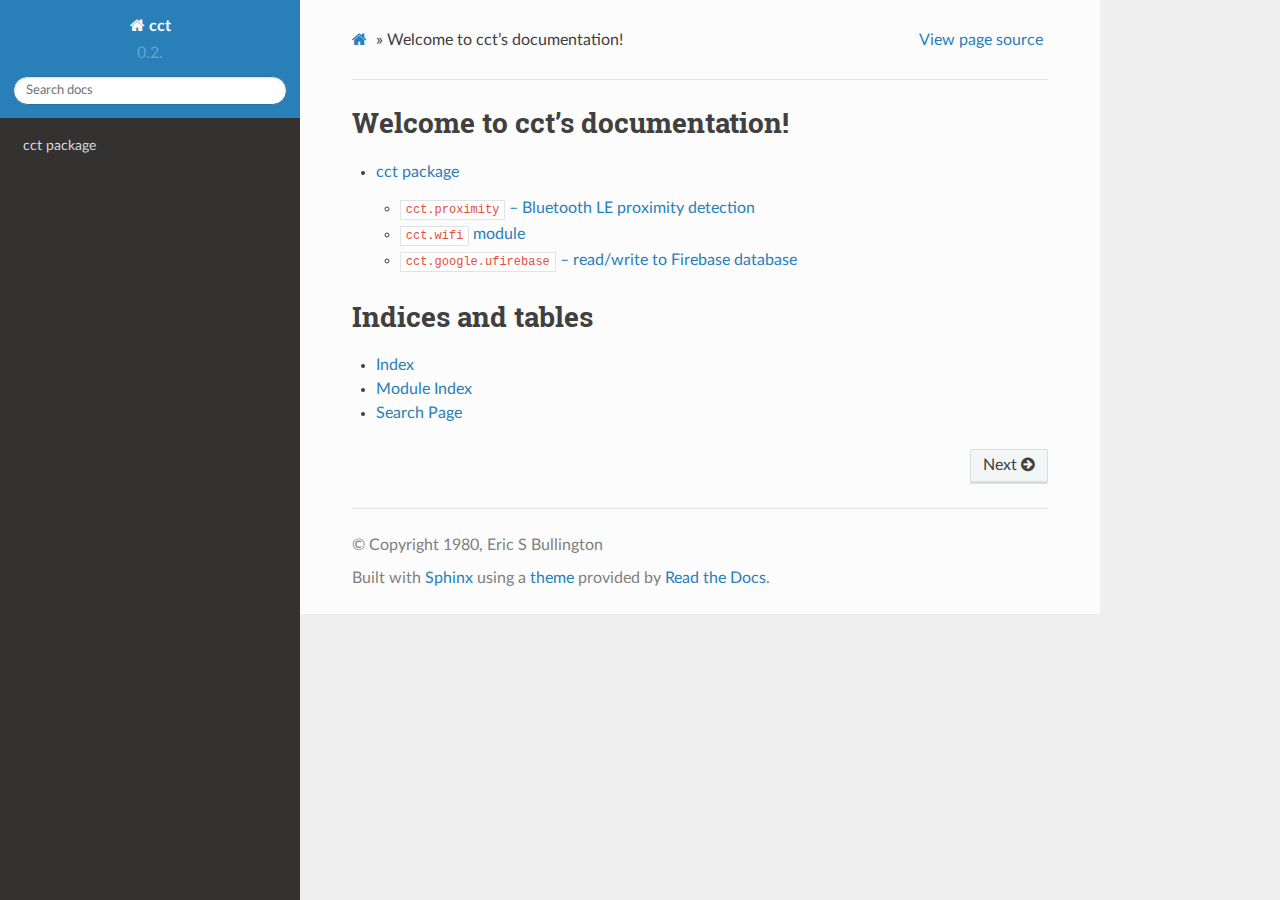
==== commit 46068770: "Updated gh-pages" ====
--- a/index.html
+++ b/index.html
@@ -3,11 +3,11 @@
 <!DOCTYPE html>
 <html class="writer-html5" lang="en" >
 <head>
-  <meta charset="utf-8" />
-  
-  <meta name="viewport" content="width=device-width, initial-scale=1.0" />
-  
-  <title>Welcome to cct’s documentation! &mdash; cct 0.2.0 documentation</title>
+  <meta charset="utf-8">
+  
+  <meta name="viewport" content="width=device-width, initial-scale=1.0">
+  
+  <title>Welcome to cct’s documentation! &mdash; cct 0.2.11 documentation</title>
   
 
   
@@ -16,10 +16,7 @@
 
   
   
-
-  
-  
-
+  
   
 
   
@@ -32,6 +29,7 @@
         <script src="_static/jquery.js"></script>
         <script src="_static/underscore.js"></script>
         <script src="_static/doctools.js"></script>
+        <script src="_static/language_data.js"></script>
     
     <script type="text/javascript" src="_static/js/theme.js"></script>
 
@@ -52,7 +50,7 @@
           
 
           
-            <a href="#" class="icon icon-home"> cct
+            <a href="#" class="icon icon-home" alt="Documentation Home"> cct
           
 
           
@@ -62,7 +60,7 @@
             
             
               <div class="version">
-                0.2
+                0.2.
               </div>
             
           
@@ -129,8 +127,6 @@
 
 
 
-
-
 <div role="navigation" aria-label="breadcrumbs navigation">
 
   <ul class="wy-breadcrumbs">
@@ -142,7 +138,7 @@
     
       <li class="wy-breadcrumbs-aside">
         
-          
+            
             <a href="_sources/index.rst.txt" rel="nofollow"> View page source</a>
           
         
@@ -183,28 +179,35 @@
            
           </div>
           <footer>
+  
     <div class="rst-footer-buttons" role="navigation" aria-label="footer navigation">
-        <a href="cct.html" class="btn btn-neutral float-right" title="cct package" accesskey="n" rel="next">Next <span class="fa fa-arrow-circle-right" aria-hidden="true"></span></a>
+      
+        <a href="cct.html" class="btn btn-neutral float-right" title="cct package" accesskey="n" rel="next">Next <span class="fa fa-arrow-circle-right"></span></a>
+      
+      
     </div>
+  
 
   <hr/>
 
   <div role="contentinfo">
     <p>
-        &#169; Copyright 2020, Eric S Bullington.
+        
+        &copy; Copyright 1980, Eric S Bullington
 
     </p>
   </div>
     
     
     
-    Built with <a href="https://www.sphinx-doc.org/">Sphinx</a> using a
-    
-    <a href="https://github.com/readthedocs/sphinx_rtd_theme">theme</a>
+    Built with <a href="http://sphinx-doc.org/">Sphinx</a> using a
+    
+    <a href="https://github.com/rtfd/sphinx_rtd_theme">theme</a>
     
     provided by <a href="https://readthedocs.org">Read the Docs</a>. 
 
 </footer>
+
         </div>
       </div>
 
--- a/_static/pygments.css
+++ b/_static/pygments.css
@@ -1,4 +1,4 @@
-pre { line-height: 125%; }
+pre { line-height: 125%; margin: 0; }
 td.linenos pre { color: #000000; background-color: #f0f0f0; padding-left: 5px; padding-right: 5px; }
 span.linenos { color: #000000; background-color: #f0f0f0; padding-left: 5px; padding-right: 5px; }
 td.linenos pre.special { color: #000000; background-color: #ffffc0; padding-left: 5px; padding-right: 5px; }
